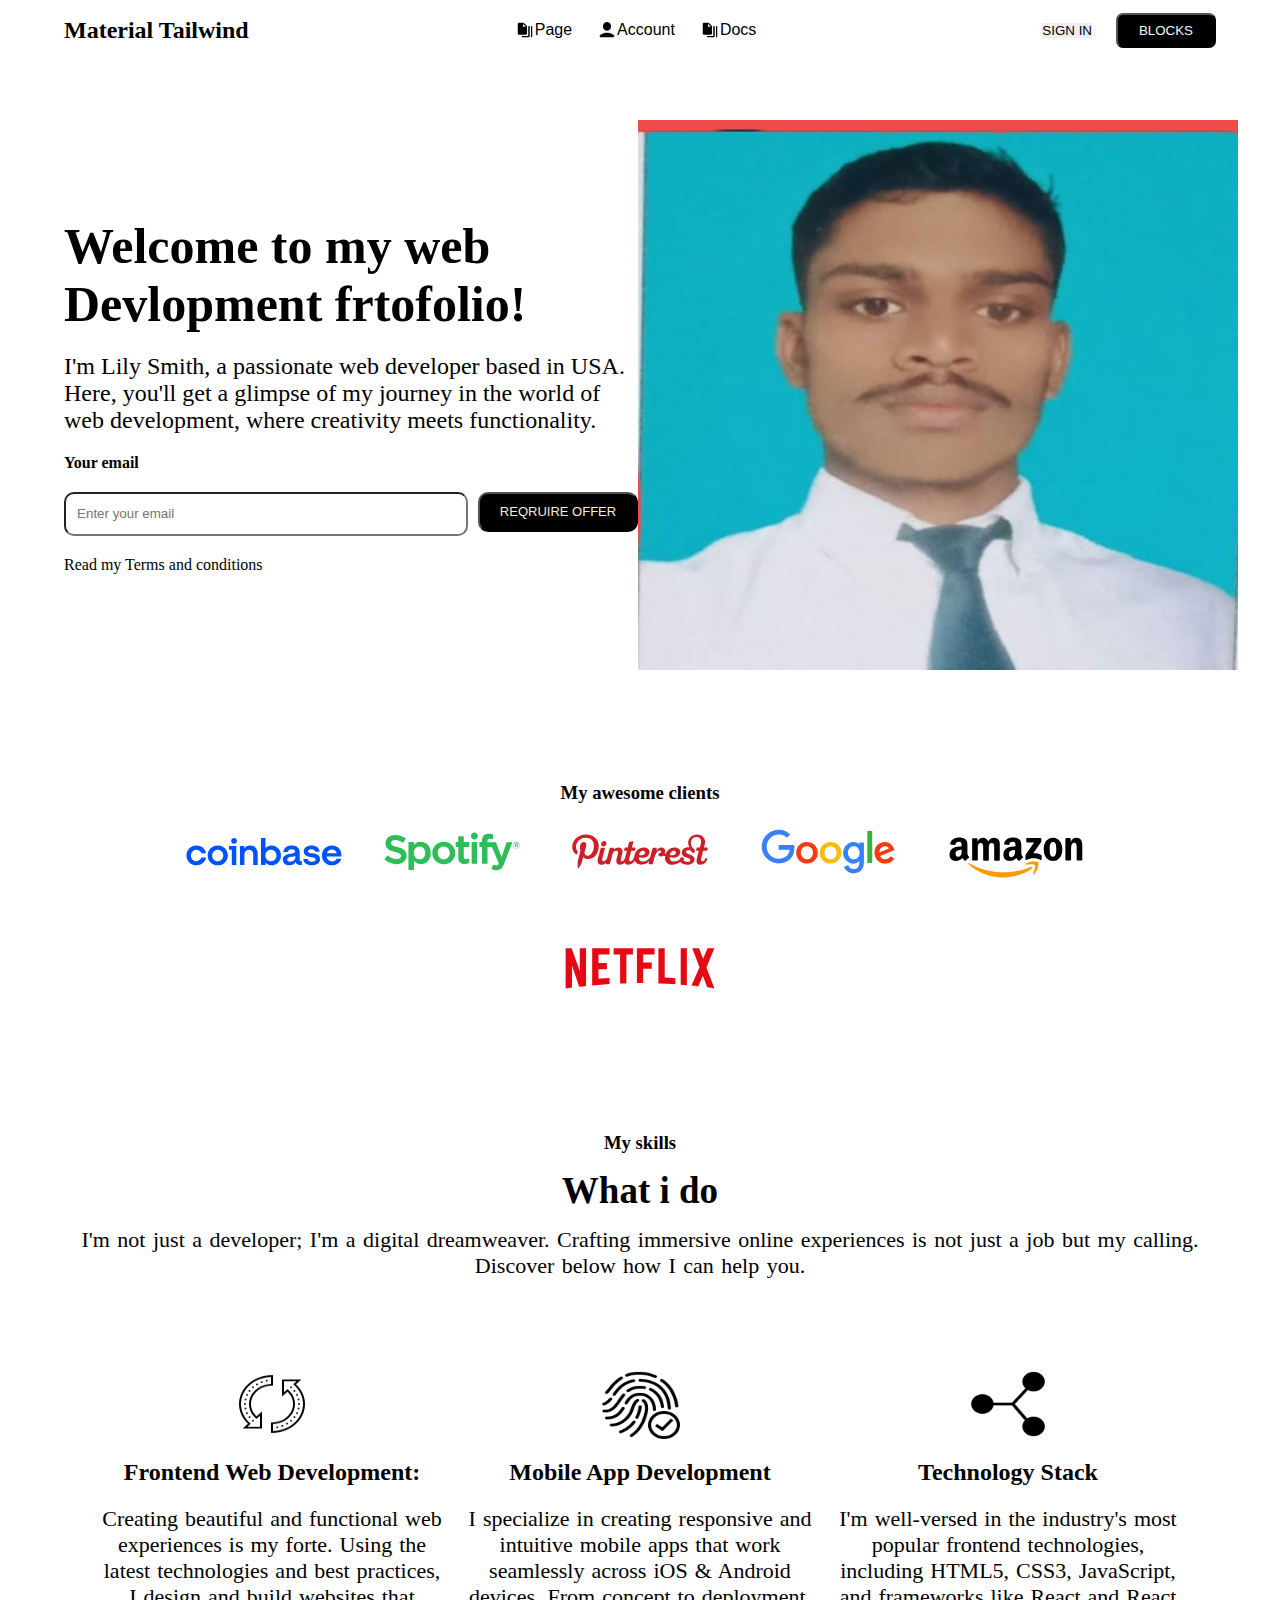
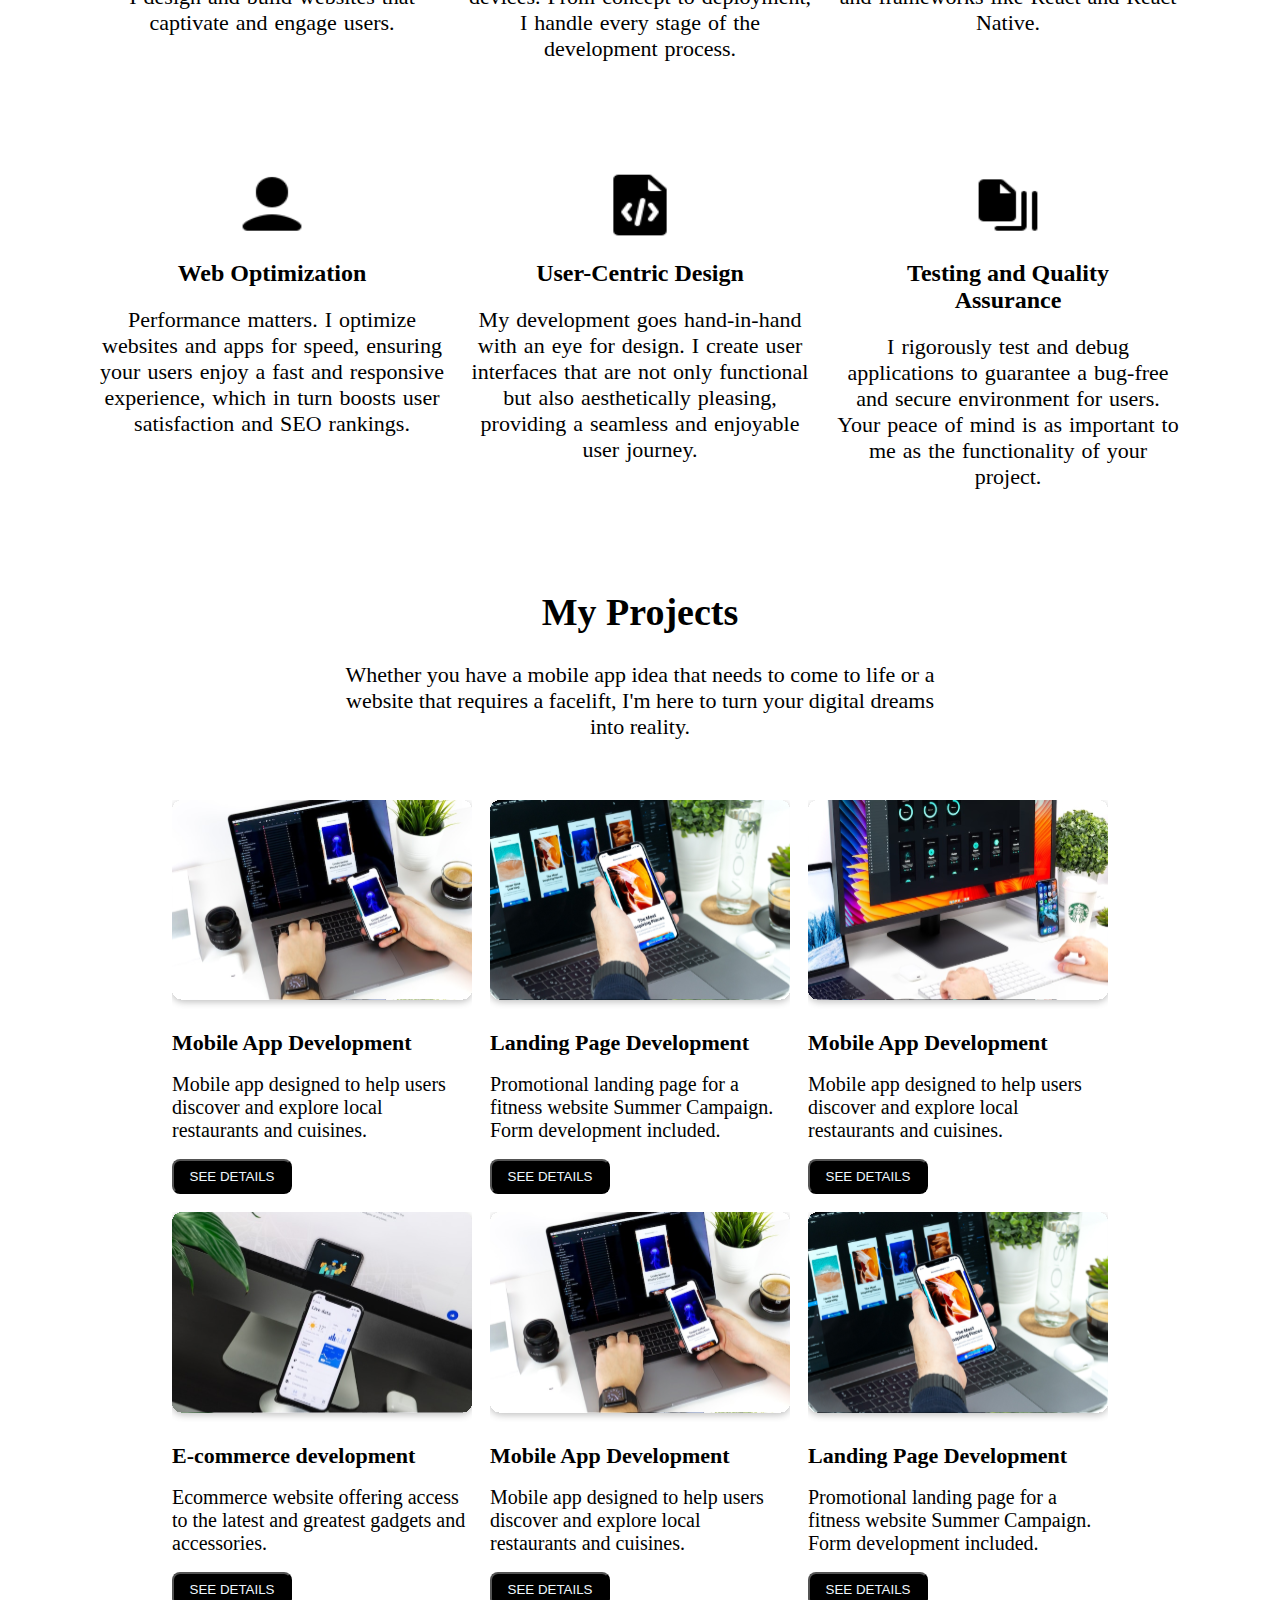
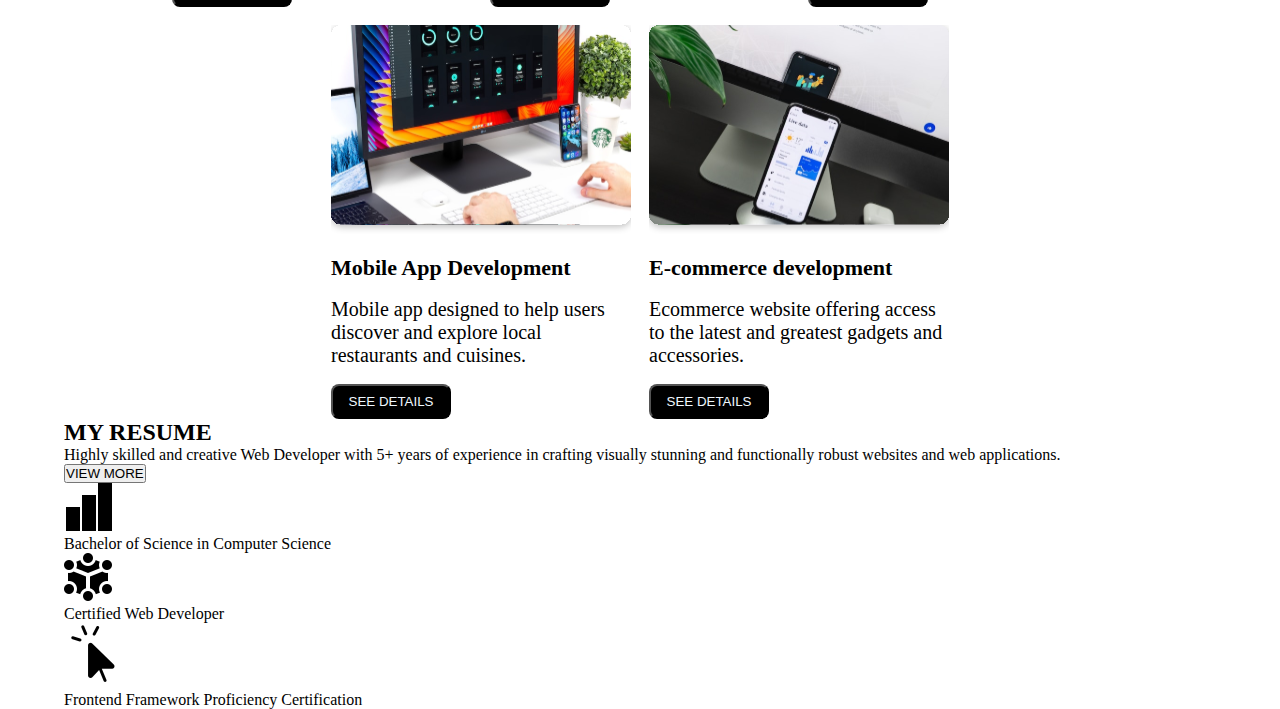
==== index.html @ 7e1cec90 "initial commit" ====
<!DOCTYPE html>
<html lang="en">

<head>
  <meta charset="UTF-8" />
  <meta name="viewport" content="width=device-width, initial-scale=1.0" />
  <title>Document</title>
  <link rel="stylesheet" href="style.css" />
</head>

<body>
  <div class="container">
    <div class="nav">
      <div class="logo">
        <h2>Material Tailwind</h2>
      </div>
      <ul class="men">
        <div class="navlink">
          <div class="card">
            <div class="hero-image-containero">
              <img src="./images/icons8-choose-page-60.png" alt="" />
            </div>
            <div class="text-containero">
              <li>Page</li>
            </div>
          </div>
          <div class="card">
            <div class="hero-image-containero">
              <img src="./images/r.png" alt="" />
            </div>
            <div class="text-containero">
              <li>Account</li>
            </div>
          </div>
          <div class="card">
            <div class="hero-image-containero">
              <img src="./images/icons8-choose-page-60.png" alt="" />
            </div>
            <div class="text-containero">
              <li>Docs</li>
            </div>
          </div>
        </div>
      </ul>
      <div class="button">
        <button class="sign">SIGN IN</button>
        <button type="block" class="blocks">BLOCKS</button>
      </div>
    </div>
    <div class="web">
      <div class="page">
        <h1>Welcome to my web <br />Devlopment frtofolio!</h1>
        <p>
          I'm Lily Smith, a passionate web developer based in USA. Here,
          you'll get a glimpse of my journey in the world of web development,
          where creativity meets functionality.
        </p>
        <h4>Your email</h4>
        <div class="email">
          <input type="text" name="email" class="input" id="email" placeholder="   Enter your email" value="" />
          <button class="offer">REQRUIRE OFFER</button>
        </div>
        <div class="pairagraf">
          <p>Read my Terms and conditions</p>
        </div>
      </div>
      <div class="images">
        <img src="./images/ravi2.jpg" alt="images" />
      </div>
    </div>
    <div class="client">
      <div class="some">
        <h3>My awesome clients</h3>
      </div>
      <div class="companiy">
        <div class="coinbase">
          <img src="./images/logo-coinbase.svg" alt="coinbase" />
        </div>
        <div class="coinbase">
          <img src="./images/logo-spotify.svg" alt="spotify" />
        </div>
        <div class="coinbase">
          <img src="./images/logo-pinterest.svg" alt="-pinterest" />
        </div>
        <div class="coinbase">
          <img src="./images/logo-google.svg" alt="google" />
        </div>
        <div class="coinbase">
          <img src="./images/logo-amazon.svg" alt="amazon" />
        </div>
        <div class="coinbase">
          <img src="./images/logo-netflix.svg" alt="netflix" />
        </div>
      </div>
    </div>
    <div class="skills">
      <div class="base">
        <h3>My skills</h3>
        <h1>What i do</h1>
        <p>
          I'm not just a developer; I'm a digital dreamweaver. Crafting
          immersive online experiences is not just a job but my calling.
          <br />
          Discover below how I can help you.
        </p>
      </div>
      <div class="development">
        <div class="app">
          <div class="icon">
            <img src="./images/80.png" alt="" />
          </div>
          <div class="frontend">
            <h2>Frontend Web Development:</h2>
            <p>
              Creating beautiful and functional web experiences is my forte.
              Using the latest technologies and best practices, I design and
              build websites that captivate and engage users.
            </p>
          </div>
        </div>
        <div class="app">
          <div class="icon">
            <img src="./images/icons8-fingerprint-accepted-100.png" alt="" />
          </div>
          <div class="frontend">
            <h2>Mobile App Development</h2>
            <p>
              I specialize in creating responsive and intuitive mobile apps
              that work seamlessly across iOS & Android devices. From concept
              to deployment, I handle every stage of the development process.
            </p>
          </div>
        </div>
        <div class="app">
          <div class="icon">
            <img src="./images/11.png" alt="" />
          </div>
          <div class="frontend">
            <h2>Technology Stack</h2>
            <p>
              I'm well-versed in the industry's most popular frontend
              technologies, including HTML5, CSS3, JavaScript, and frameworks
              like React and React Native.
            </p>
          </div>
        </div>
        <div class="app">
          <div class="icon">
            <img src="./images/r.png" alt="" />
          </div>
          <div class="frontend">
            <h2>Web Optimization</h2>
            <p>
              Performance matters. I optimize websites and apps for speed,
              ensuring your users enjoy a fast and responsive experience,
              which in turn boosts user satisfaction and SEO rankings.
            </p>
          </div>
        </div>
        <div class="app">
          <div class="icon">
            <img src="./images/icons8-code-file-60.png" alt="" />
          </div>
          <div class="frontend">
            <h2>User-Centric Design</h2>
            <p>
              My development goes hand-in-hand with an eye for design. I
              create user interfaces that are not only functional but also
              aesthetically pleasing, providing a seamless and enjoyable user
              journey.
            </p>
          </div>
        </div>
        <div class="app">
          <div class="icon">
            <img src="./images/icons8-choose-page-60.png" alt="" />
          </div>
          <div class="frontend">
            <h2>Testing and Quality Assurance</h2>
            <p>
              I rigorously test and debug applications to guarantee a bug-free
              and secure environment for users. Your peace of mind is as
              important to me as the functionality of your project.
            </p>
          </div>
        </div>
      </div>
    </div>
    <div class="My-Projects">
      <div class="project">
        <h1>My Projects</h1>
        <p>
          Whether you have a mobile app idea that needs to come to life or a <br>
          website that requires a facelift, I'm here to turn your digital
          dreams <br> into reality.
        </p>
      </div>
      <div class="mobile-app">
        <div class="aboutus">
          <div class="help">
            <img src="./images/blog-1.svg" alt="" />
          </div>
          <div class="about">
            <h1>Mobile App Development</h1>
            <p>Mobile app designed to help users discover and explore local restaurants and cuisines.

            </p>
            <button class="submit">SEE DETAILS</button>
          </div>
        </div>
        <div class="aboutus">
          <div class="help">
            <img src="./images/blog2.svg" alt="" />
          </div>
          <div class="about">
            <h1>Landing Page Development</h1>
            <p>Promotional landing page for a fitness website Summer Campaign. Form development included.

            </p>
            <button class="submit">SEE DETAILS</button>
          </div>
        </div>
        <div class="aboutus">
          <div class="help">
            <img src="./images/blog3.svg " alt="" />
          </div>
          <div class="about">
            <h1>Mobile App Development</h1>
            <p>Mobile app designed to help users discover and explore local restaurants and cuisines.

            </p>
            <button class="submit">SEE DETAILS</button>
          </div>
        </div>
        <div class="aboutus">
          <div class="help">
            <img src="./images/blog4.svg" alt="" />
          </div>
          <div class="about">
            <h1>E-commerce development</h1>
            <p>Ecommerce website offering access to the latest and greatest gadgets and accessories.

            </p>
            <button class="submit">SEE DETAILS</button>
          </div>
        </div>
        <div class="aboutus">
          <div class="help">
            <img src="./images/blog-1.svg" alt="" />
          </div>
          <div class="about">
            <h1>Mobile App Development</h1>
            <p>Mobile app designed to help users discover and explore local restaurants and cuisines.

            </p>
            <button class="submit">SEE DETAILS</button>
          </div>
        </div>
        <div class="aboutus">
          <div class="help">
            <img src="./images/blog2.svg" alt="" />
          </div>
          <div class="about">
            <h1>Landing Page Development</h1>
            <p>Promotional landing page for a fitness website Summer Campaign. Form development included.

            </p>
            <button class="submit">SEE DETAILS</button>
          </div>
        </div>
        <div class="aboutus">
          <div class="help">
            <img src="./images/blog3.svg" alt="" />
          </div>
          <div class="about">
            <h1>Mobile App Development</h1>
            <p>Mobile app designed to help users discover and explore local restaurants and cuisines.

            </p>
            <button class="submit">SEE DETAILS</button>
          </div>
        </div>
        <div class="aboutus">
          <div class="help">
            <img src="./images/blog4.svg" alt="" />
          </div>
          <div class="about">
            <h1>E-commerce development</h1>
            <p>Ecommerce website offering access to the latest and greatest gadgets and accessories.

            </p>
            <button class="submit">SEE DETAILS</button>
          </div>
        </div>
      </div>
    </div>
    <div class="resume">
      <div class="profail">
        <h2>MY RESUME</h2>
        <P>Highly skilled and creative Web Developer with 5+ years of experience in crafting visually stunning and
          functionally robust websites and web applications.

        </P>
        <BUtton class="VIEW">VIEW MORE </BUtton>
      </div>
      <div class="skill">
        <div class="Bachelor ">
          <DIV class="IMAGES1">
            <img src="./images/111.png" alt="">
          </DIV>
          <p>Bachelor of Science in Computer Science
          </p>
        </div>
        <div class="Bachelor ">
          <DIV class="IMAGES1">
            <img src="./images/223.png" alt="">
          </DIV>
          <p>Certified Web Developer
          </p>
        </div>
        <div class="Bachelor ">
          <DIV class="IMAGES1">

            <img src="./images/333.png" alt="">
          </DIV>
          <p>Frontend Framework Proficiency Certification

          </p>
        </div>
      </div>

    </div>
</body>

</html>
---- style.css ----
* {
  margin: 0;
  padding: 0;
}
.container {
  height: auto;
  width: 90%;
  margin: 0px auto;
}
.nav {
  display: flex;
  justify-content: space-between;
  align-items: center;
  height: 60px;
}
.men .navlink {
  display: flex;
  justify-content: space-between;
  align-items: center;
  gap: 25px;
  font-family: sans-serif;
}
.navlink li {
  list-style-type: none;
}
.card {
  display: flex;
  justify-content: center;
  align-items: center;
}
.card .hero-image-containero {
  height: 20px;
}
.card .hero-image-containero img {
  height: 100%;
  width: 100%;
}

.button .sign {
  border: none;
  margin: 2px 20px;
}
.button .blocks {
  height: 35px;
  width: 100px;
  background-color: black;
  color: aliceblue;
  border-radius: 7px;
}
.web {
  display: flex;
  justify-content: space-between;
  width: 100%;
  height: 550px;
  margin-top: 60px;
}
.web .page {
  height: auto;
  width: 50%;
  display: flex;
  flex-direction: column;
  justify-content: center;
  align-items: flex-start;
  gap: 20px;
}
.web .page h1{
    font-size: 50px;
    
}
.web .page p{
    font-size: x-large;
    /* word-break: break-all; */
    gap: 5px;
}
.page .email{
    display: flex;
    gap: 10px;
}
.page .email .input{
    height: 40px;
    width: 25rem;
    border-radius: 10px;
}
.web .page .offer{
    border-radius: 10px;
    font-size: small;
    height: 40px;
    width: 160px;
    background-color: black;
    color: antiquewhite;
}
.page .pairagraf p{
    font-size:16px ;
}
.web .images img {
  height: 550px;
  width: 600px;
}
.client{
    padding: 112px 32px;
}
.client .some h3{
    text-align: center;
}
.companiy{
    height:auto;
    width: 100%;
}
.client .companiy{
    display: flex;
    flex-wrap: wrap;
    justify-content: center;
    gap: 18px;
}
.companiy .coinbase img{
    height: 95px;
    width: 170px;
    gap: 6px;
}
.base{
  text-align: center;
}
  .base h1{
    margin: 15px;
    font-size: 37px;
}
.base p{
  font-size: 22px;
  word-spacing: 2px;
}
.development{
  display: flex;
  flex-wrap: wrap;
  gap: 18px;
  justify-content: center;
}
.app{
  height: auto;
  width: 350px;
  margin-top: 90px;
}
.app .icon{
  height: 70px;
  width: 80px;
 margin: 0px auto;
  
}
.app .icon img{
  height: 100%;
  width: 100%;
  
}
.app .frontend{
text-align: center;
/* border: 1px solid olivedrab;  */
/* margin: 20px; */
}
.app .frontend h2{
  margin: 20px;
}
.app .frontend p{
  font-size: 22px;
  word-spacing: 1.5px;
}
.My-Projects{
height: auto;
width: 100%;
margin-top: 100px;
}
.project{
  text-align: center;
}
.project h1{
  font-size: 38px;
  margin-bottom: 28px;

}
.project p{
  font-size: 22px;
  height: auto;
  width: 100%;
}
.mobile-app{
  margin-top: 60px;
  display: flex;
  flex-wrap: wrap;
  justify-content: center;
  gap: 18px;
  width: 100%;
}
.mobile-app .aboutus{
  height: auto;
  width: 300px;
  gap: 8px;
}
.aboutus .help img{
  height: 100%;
  width: 100%;
}
.aboutus .about h1{
   font-size: 22px;
   margin: 17px 0px;
}
.aboutus .about p{
  font-size: 20px;
  margin:17px 0px ;
}
.aboutus .about .submit{
  height: 35px;
  width: 120px;
  border-radius: 8px;
  background-color: black;
  color: aliceblue;
}
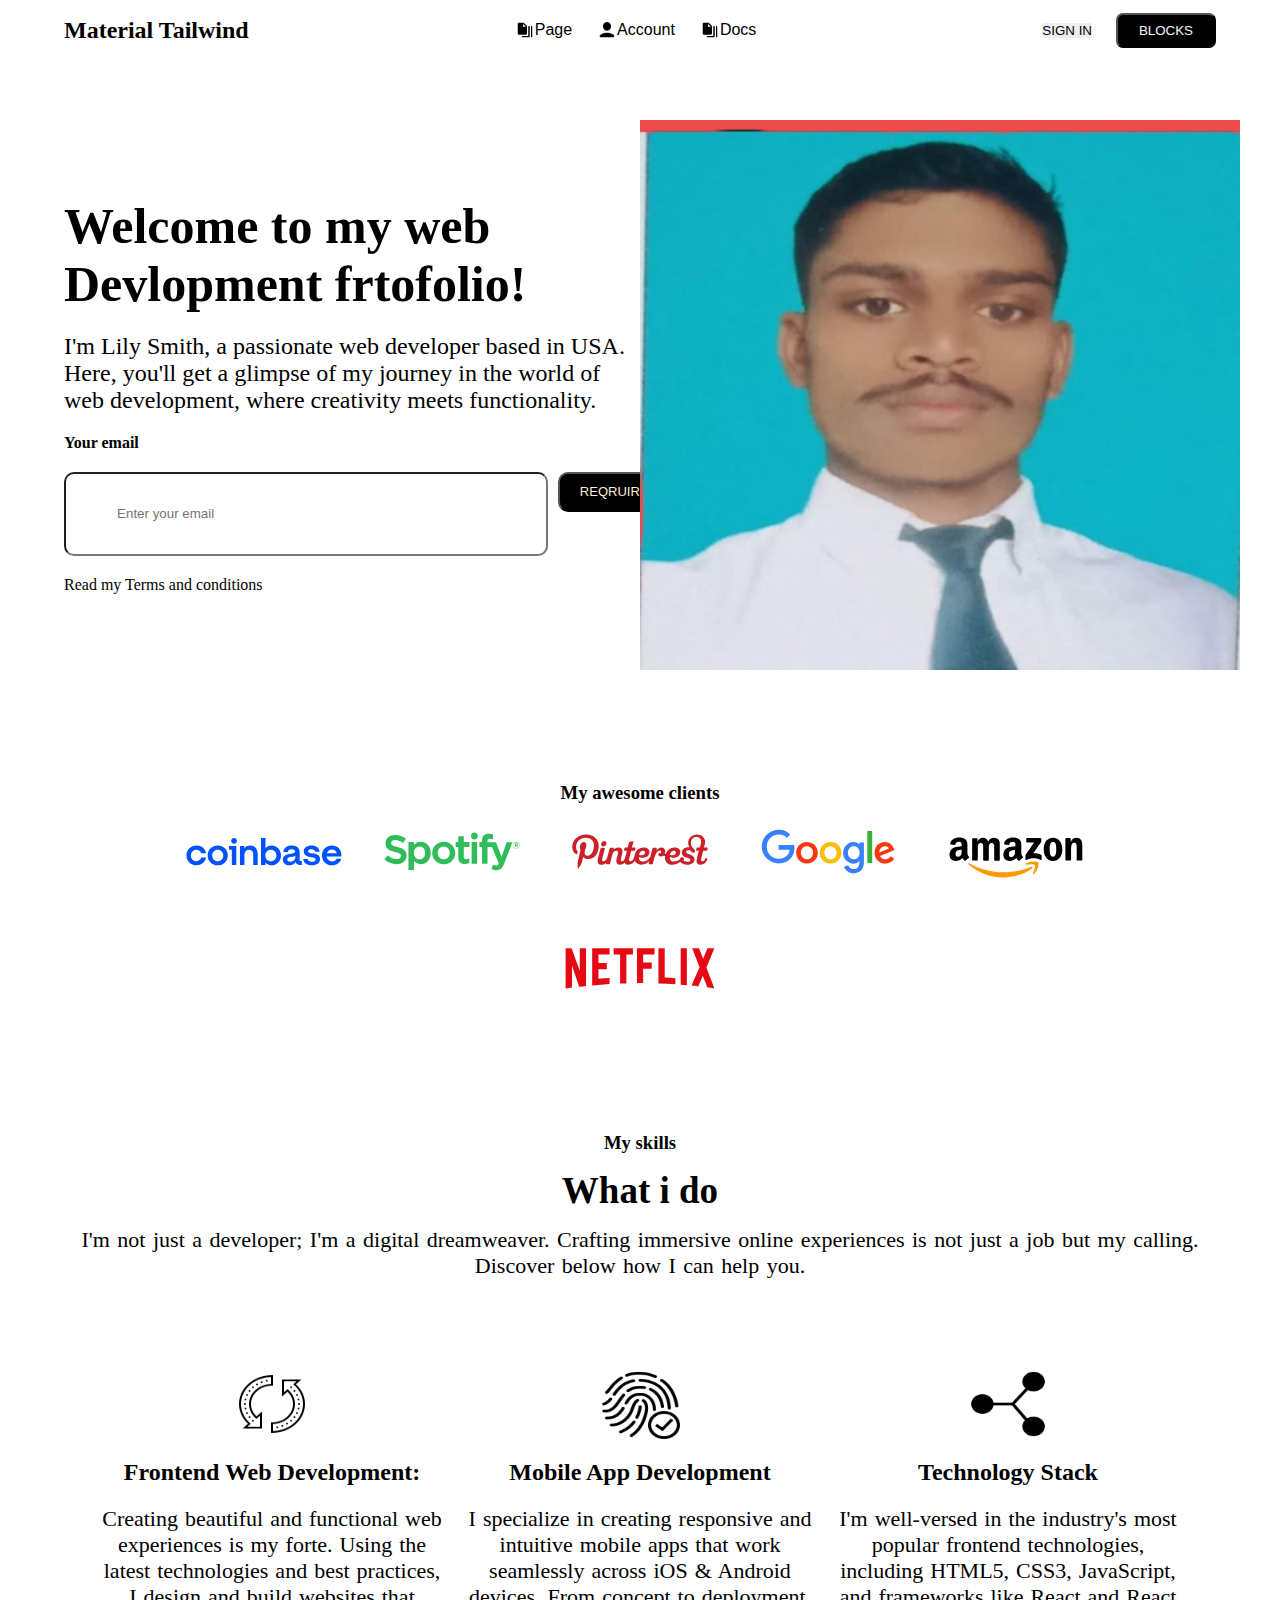
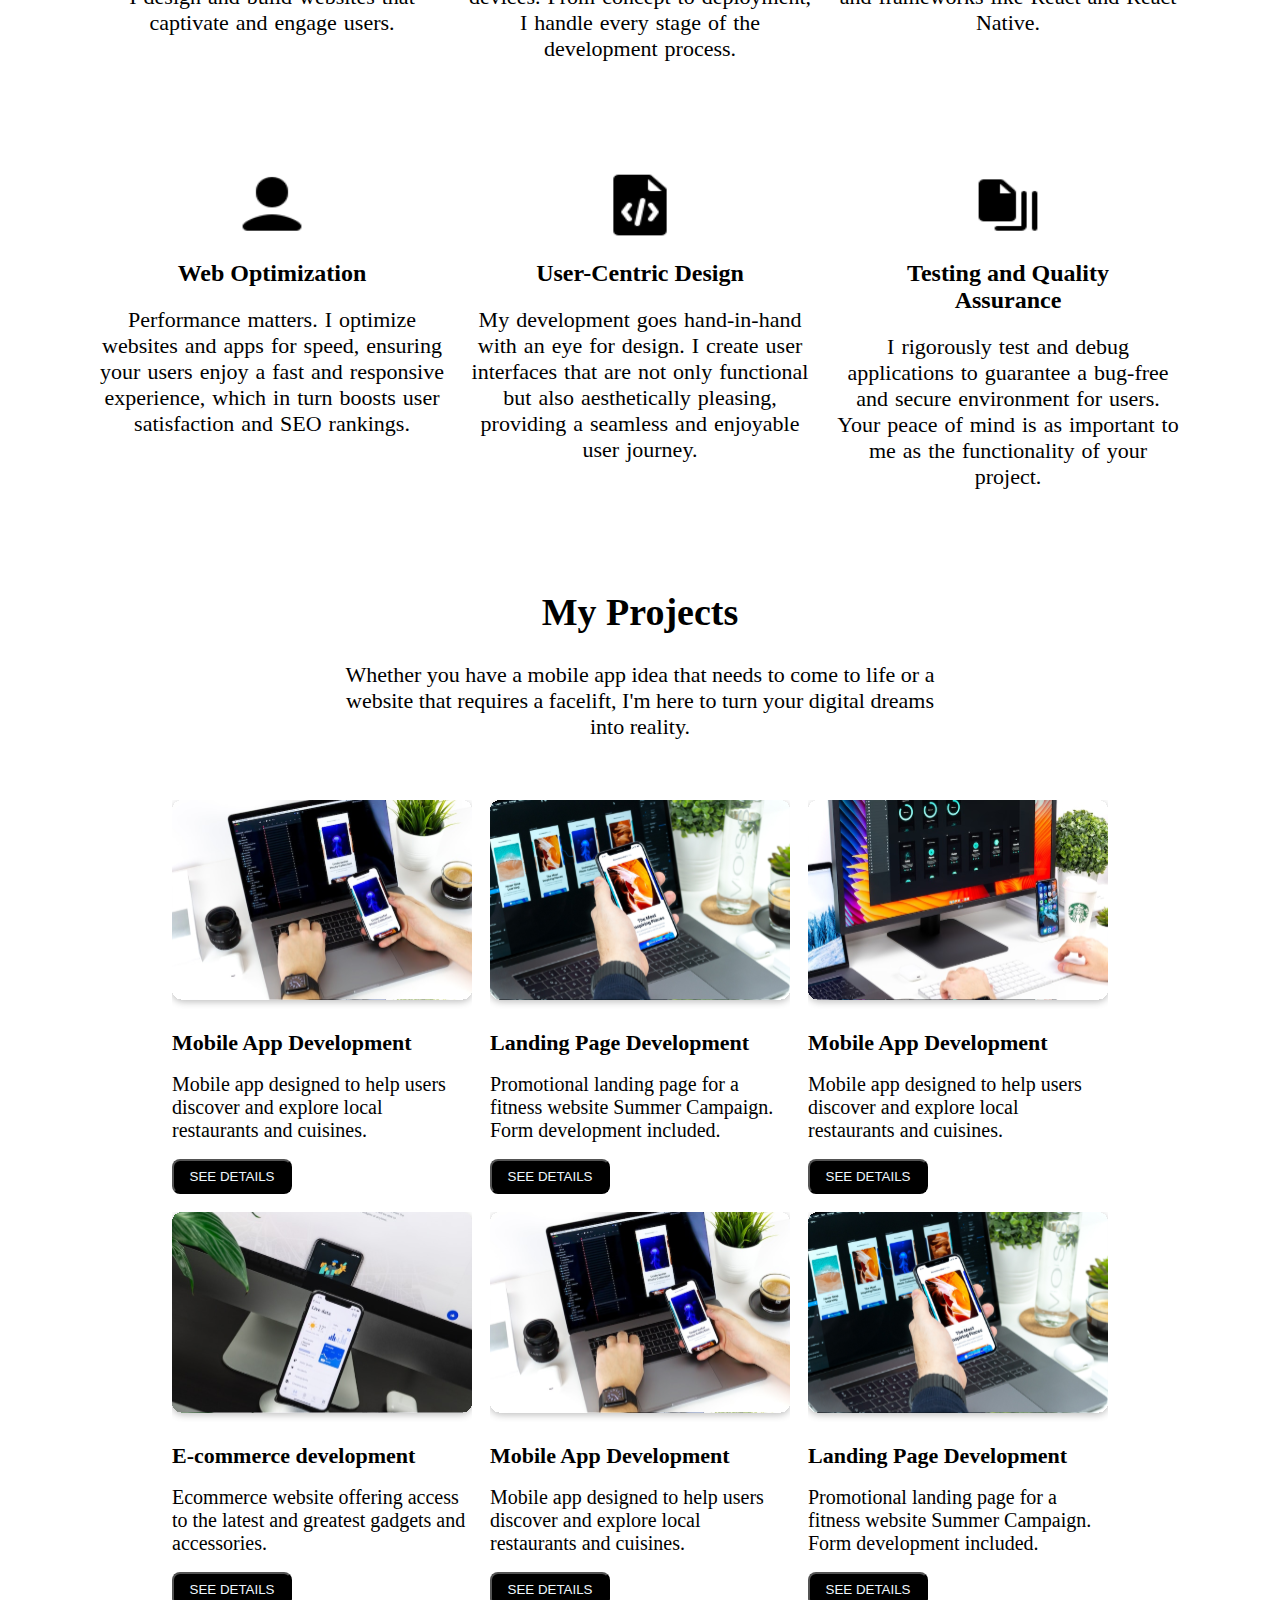
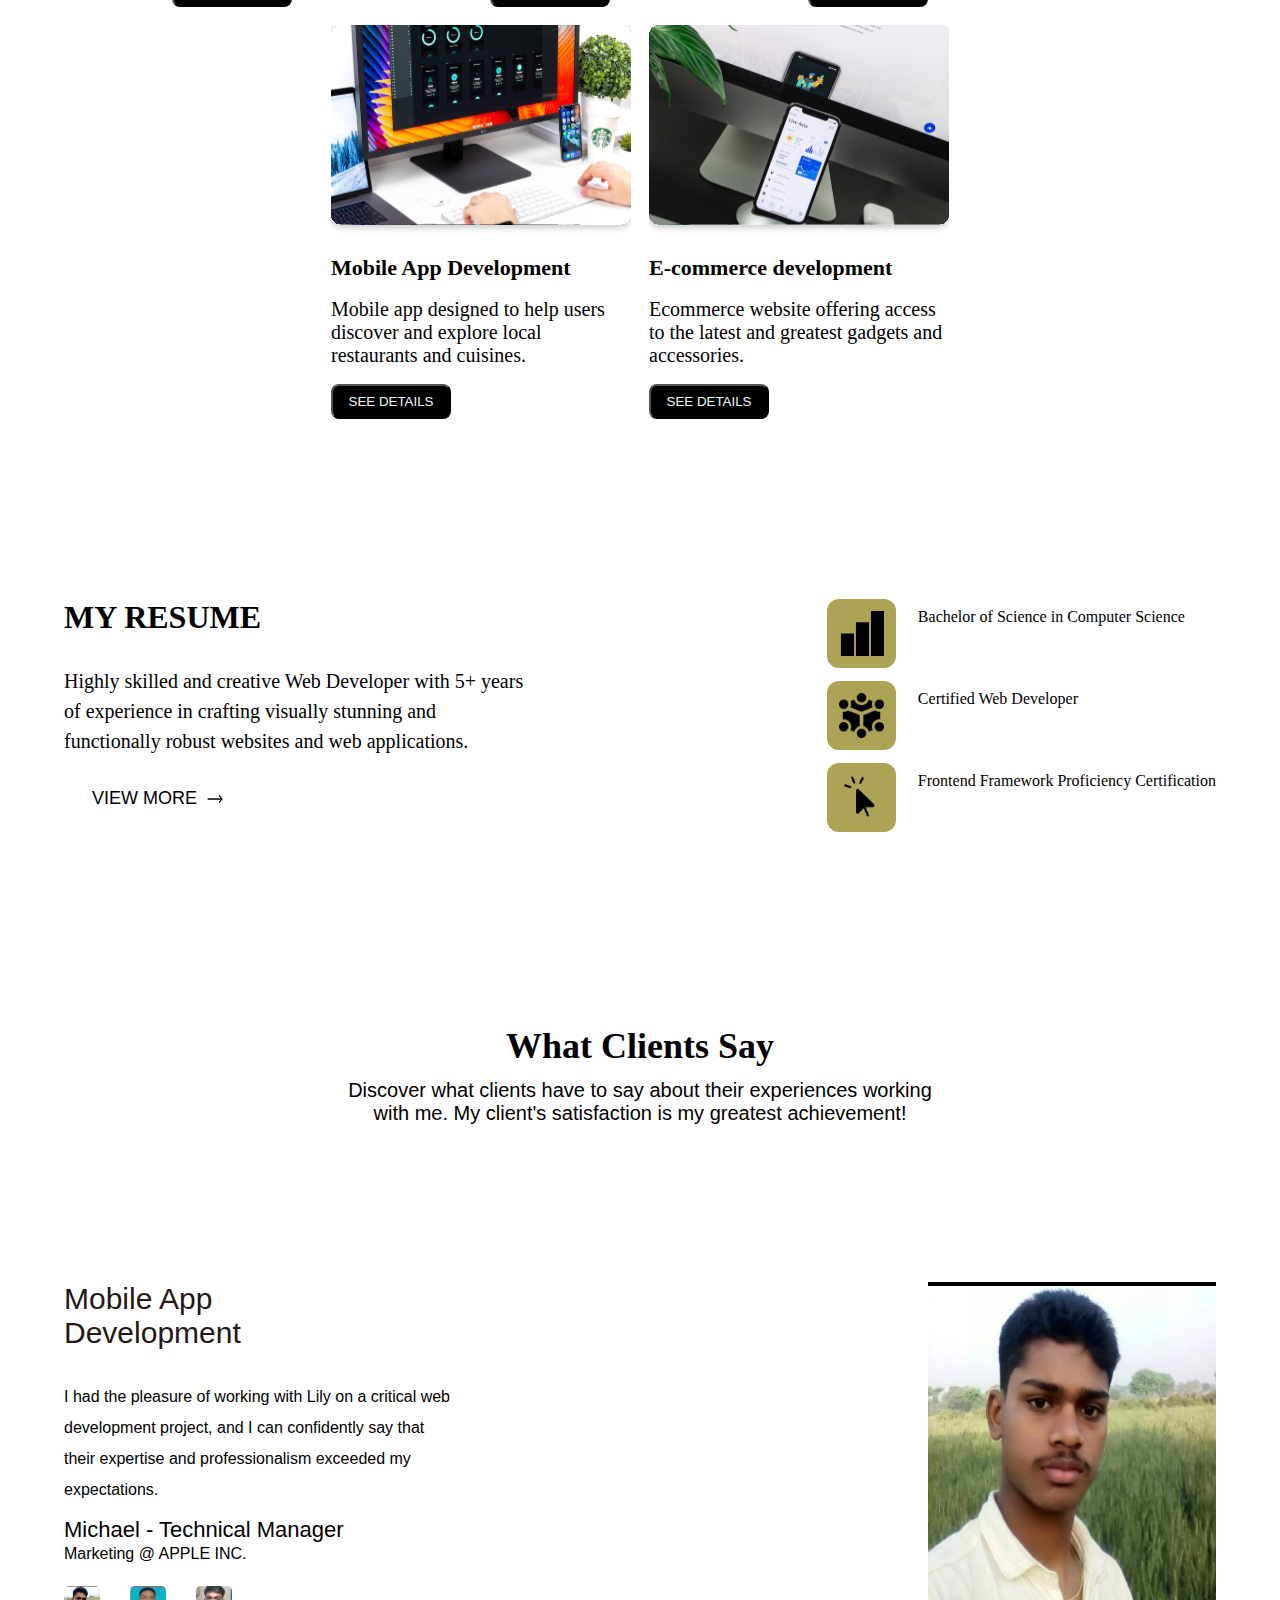
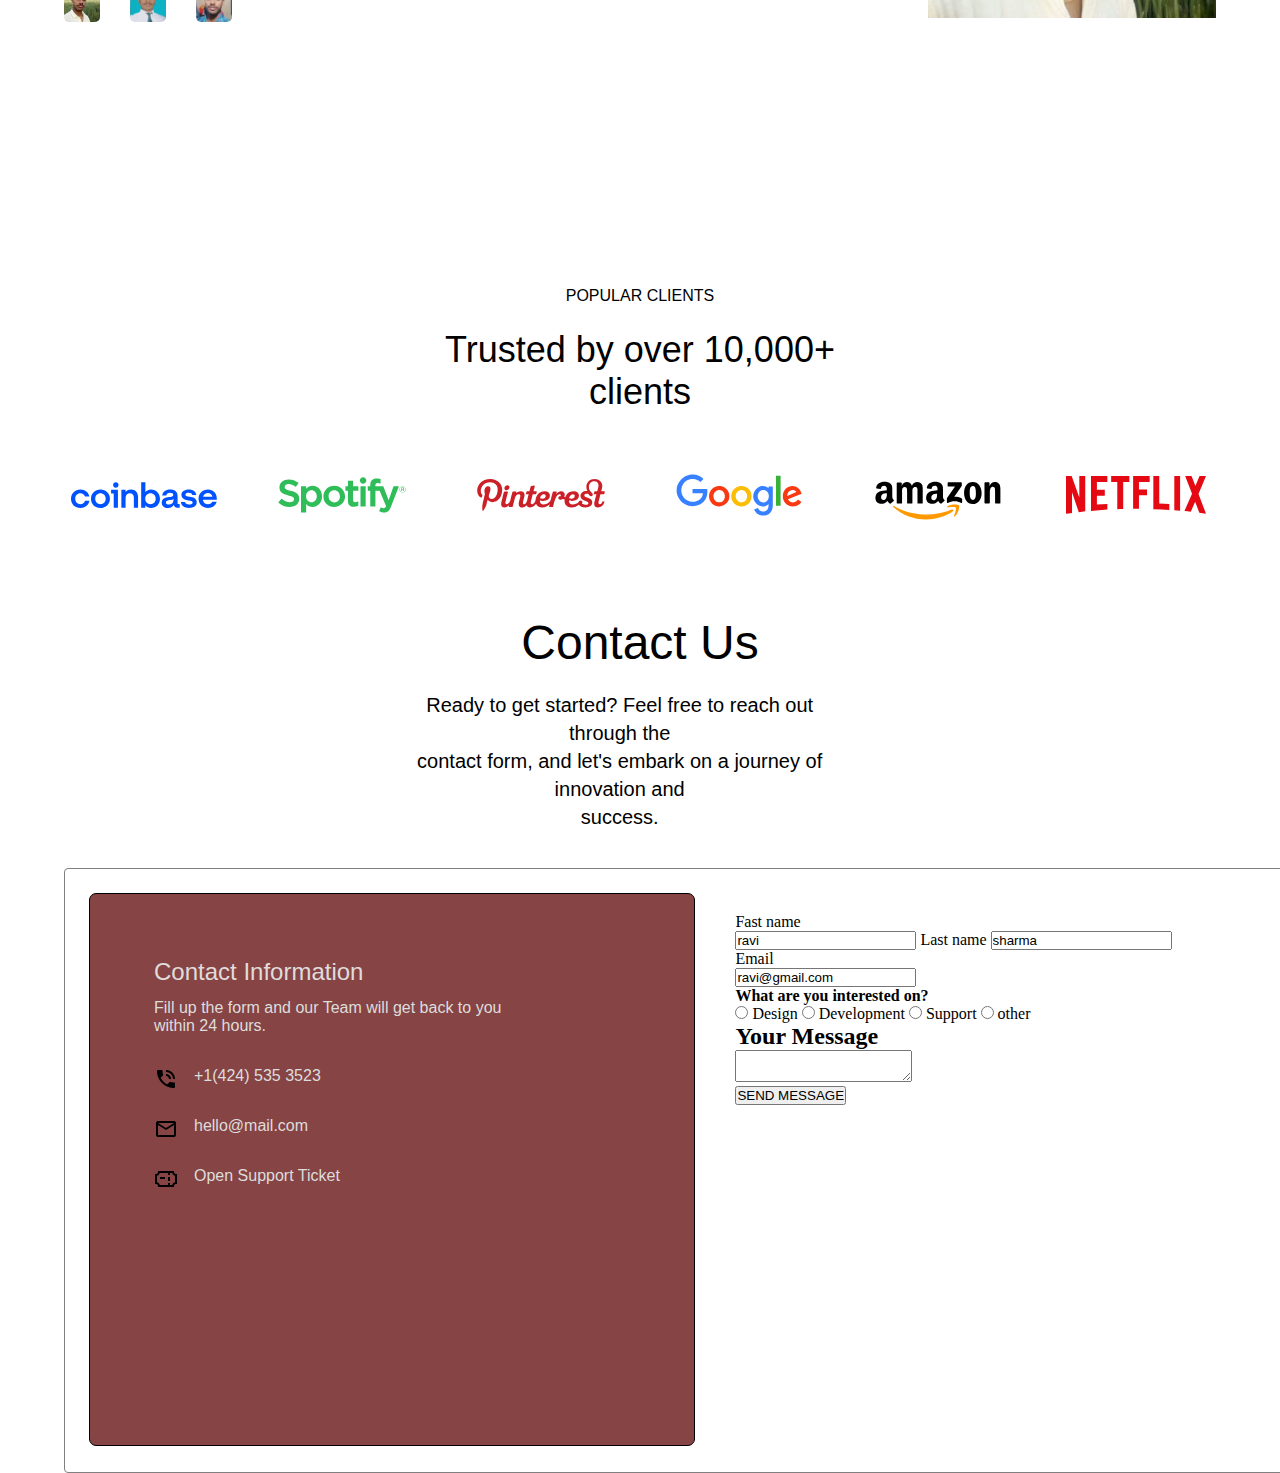
==== commit dc2e7383: "add div. img p  form footer button &css" ====
--- a/index.html
+++ b/index.html
@@ -301,35 +301,155 @@
           functionally robust websites and web applications.
 
         </P>
-        <BUtton class="VIEW">VIEW MORE </BUtton>
+        <button class="VIEW">VIEW MORE <img src="./images/arrow.png" alt="arrow"></button>
       </div>
       <div class="skill">
         <div class="Bachelor ">
           <DIV class="IMAGES1">
             <img src="./images/111.png" alt="">
           </DIV>
-          <p>Bachelor of Science in Computer Science
-          </p>
+          <div class="pairagraf">
+            <p>Bachelor of Science in Computer Science
+            </p>
+          </div>
         </div>
         <div class="Bachelor ">
           <DIV class="IMAGES1">
             <img src="./images/223.png" alt="">
           </DIV>
-          <p>Certified Web Developer
-          </p>
+          <div class="pairagraf">
+            <p>Certified Web Developer
+            </p>
+          </div>
         </div>
         <div class="Bachelor ">
           <DIV class="IMAGES1">
 
             <img src="./images/333.png" alt="">
           </DIV>
-          <p>Frontend Framework Proficiency Certification
-
+          <div class="pairagraf">
+            <p>Frontend Framework Proficiency Certification
+            </p>
+          </div>
+        </div>
+      </div>
+    </div>
+    <div class="Manager">
+      <div class="Clients">
+        <h1>What Clients Say
+        </h1>
+        <p>Discover what clients have to say about their experiences working <br> with me. My client's satisfaction is
+          my greatest achievement!
+        </p>
+      </div>
+      <div class="Mobile-App">
+        <div class="marketing">
+          <h1>Mobile App Development
+          </h1>
+          <p>I had the pleasure of working with Lily on a critical web development project, and I can confidently say that their expertise and professionalism exceeded my expectations.
           </p>
-        </div>
-      </div>
-
-    </div>
+          <h3>Michael - Technical Manager
+          </h3>
+          <h4>Marketing @ APPLE INC.
+          </h4>
+          <div class="icon-e">
+            <img src="./images/ravi 1.jpg" alt="images">
+            <img src="./images/ravi2.jpg" alt="images">
+            <img src="./images/ravi3.jpg" alt="images">
+          </div>
+        </div>
+        <div class="images">
+          <img src="./images/ravi 1.jpg" alt="images">
+        </div>
+      </div>
+    </div>
+    <div class="POPULAR CLIENTS">
+      <div class="popular">
+        <p>POPULAR CLIENTS</p>
+        <h1>Trusted by over 10,000+ <br>
+          clients</h1>
+      </div>
+      <div class="compani"> 
+        <img src="./images/1 23.svg" alt="ICONE">
+        <img src="./images/2 23.svg" alt="icone">
+        <img src="./images/3 23.svg" alt="icone">
+        <img src="./images/4 23.svg" alt="icone">
+        <img src="./images/5 23.svg" alt="icone">
+        <img src="./images/6 23.svg" alt="icone">
+      </div>
+    </div>
+    <div class="Contact-Us">
+      <div class="conten">
+        <h1>Contact Us
+        </h1>
+        <p>Ready to get started? Feel free to reach out through the <br> contact form, and let's embark on a journey of innovation and <br> success.
+
+        </p>
+      </div>
+      <div class="contact-1">
+        <div class="information">
+          <h6>Contact Information
+          </h6>
+          <p>Fill up the form and our Team will get back to you <br>within 24 hours.
+          </p>
+          <div class="icon-2">
+            <div class="call">
+              <img src="./images/PHONE.png" alt="">
+            </div>
+            <div class="writen">
+              <p>+1(424) 535 3523
+              </p>
+            </div>
+          </div>
+          <div class="icon-2">
+            <div class="call">
+              <img src="./images/MESSAGE.png" alt="">
+            </div>
+            <div class="writen">
+              <p>hello@mail.com
+              </p>
+            </div>
+          </div>
+          <div class="icon-2">
+            <div class="call">
+              <img src="./images/TICKET.png" alt="">
+            </div>
+            <div class="writen">
+              <p>Open Support Ticket
+              </p>
+            </div>
+          </div>
+        </div>
+        <div class="input">
+          <label for="fast name">Fast name <br><input type="text" id="name"
+            name="name" value="ravi"></label>
+          <label for="Last name">Last name <input type="text" id=" Last name"
+            name=" Last name" value="sharma"></label> <br>
+            <label for="Email">Email <br><input type="text" value="ravi@gmail.com"></label>
+
+            <h4>What are you interested on?
+            </h4>
+            <form>
+              <input type="radio" id="Design" name="interest" value="Design">
+              <label for="Design">Design</label>
+              <input type="radio" id="Development" name="interest" value="Development">
+              <label for="Development">Development</label>
+              <input type="radio" id="Support" name="interest" value="Support">
+              <label for="Support">Support</label>
+              <input type="radio" id="other" name="interest" value="other">
+              <label for="other">other</label>
+            </form>
+            <footer>
+              <h2>Your Message</h2>
+              <textarea name="Your Message" id="Your Message">
+                
+              </textarea>
+            </footer>
+            <BUtton class="send">SEND MESSAGE</BUtton>
+        </div>
+      </div>
+    </div>
+  </div>
 </body>
 
 </html>--- a/style.css
+++ b/style.css
@@ -211,4 +211,204 @@
   border-radius: 8px;
   background-color: black;
   color: aliceblue;
+}
+.resume{
+  display: flex;
+  justify-content: space-between;
+  margin: 180px 0px;
+}
+.resume .profail{
+  width: 40%;
+  
+}
+.resume .profail h2{
+  font-size: xx-large;
+  margin-bottom: 30px;
+}
+.resume .profail p{
+  font-size: 20px;
+  line-height: 30px;
+} 
+.resume .profail .VIEW{
+  margin-top:20px;
+  border: none;
+  font-size: 18px;
+  padding: 12px 28px;
+  background: none;
+  cursor: pointer;
+  border-radius: 8px; 
+  display: flex;
+  align-items: center;
+  justify-content: center;
+  gap: 10px;
+}
+.VIEW:hover{
+  background: #ddd !important;
+}
+ .VIEW img{
+  height: 20px;
+  width: 16px;
+ 
+}
+.skill{
+
+}
+.skill .Bachelor{
+  display: flex;
+  gap: 22px;
+  line-height: 36px; 
+}
+.IMAGES1 img{
+  height:45px;
+  width:45px;
+  padding:12px;
+  background-color:rgb(172, 163, 84);
+  border-radius:12px;
+}
+.manager{
+  height: auto;
+  width: 100%;
+}
+.Clients{
+  text-align: center;
+}
+.Clients h1{
+  font-size: 36px;
+  padding-bottom: 12px;
+}
+.Clients p{
+  font:20px roboto,sans-serif;
+  margin: 0px 159.016px 0px 159px;
+  padding: 0px 16px;
+}
+.Mobile-App{
+  display: flex;
+  justify-content:space-between ;
+  margin:125px 0px;
+  width: 100%;
+  height: 448px;
+  padding: 32px 0px;
+}
+.Mobile-App .marketing h1{
+  font: 30px roboto,sans-serif;
+  margin: 0px 0px 16px;
+  color: rgb(34, 24, 24);
+  width: 320px;
+  height: 82.5px;
+}
+.Mobile-App .marketing p{
+  font: 16px roboto,sans-serif;
+  margin: 0px 0px 12px;
+  width: 389.33px;
+  line-height: 31px;
+  
+}
+.Mobile-App .marketing h3{
+  font: 22px roboto,sans-serif;
+  margin: 0px 0px 2px;
+  height: 26px;
+  color: black;
+}
+.Mobile-App .marketing h4{
+  font: 16px roboto,sans-serif;
+  margin: 0px 0px 20px;
+  height: 21px;
+  color: black;
+}
+ .icon-e {
+  display: flex;
+  height: 36px;
+  width: 50%px;
+  gap: 30px;
+}
+.icon-e img{
+width: 36px;
+border-radius: 5px;
+}
+.Mobile-App .images img{
+  width: 288px;
+  height: 336px;
+  /* margin-right: 125px; */
+}
+.popular{
+  text-align: center;
+}
+.popular p{
+  height: 25.98px;
+  font: 16px roboto,sans-serif;
+  margin: 0px 0px 16px;
+}
+.popular h1{
+  height: 93.55px;
+  font: 36px roboto,sans-serif;
+  margin: 0px 0px 16px;
+}
+.compani{
+  width: 100%;
+  height: 80px;
+  margin: 32px 0px 0px;
+  display: flex;
+  justify-content: space-between;
+}
+.compani img{
+height: 80px;
+width: 160px;
+}
+.Contact-Us{
+
+}
+
+.conten{
+  text-align: center;
+  height: 173.5PX;
+  margin: 80PX 0PX;
+}
+.conten H1{
+  height: 60PX;
+  font: 48PX ROBOTO,SANS-SERIF;
+  margin: 0PX 0PX 16PX;
+}
+.conten P{
+  height: 97.5PX;
+  font: 20PX ROBOTO,SANS-SERIF;
+  margin: 0px 381.66px 0px 341px;
+  line-height: 28px;
+}
+.contact-1{
+  display: flex;
+  /* justify-content: space-between; */
+  width: 1306.02px;
+  height: 554.36px;
+  padding: 24px;
+  border: 1px solid gray;
+  border-radius: 4px;
+}
+.information{
+  height: 422.29px;
+  width: 476.39px;
+  padding: 64px;
+  background-color: rgb(134, 68, 68);
+  border: 1px solid black;
+  border-radius: 7px;
+}
+.information h6{
+  height: 32.99px;
+  font: 24px roboto ,sans-serif;
+  margin: 0px 0px 8px;
+  color: hsl(0, 7%, 87%);
+}
+.information p{
+  color: #ddd;
+  font: 16px roboto,sans-serif;
+  margin: 0px 0px 32px;
+}
+.information .icon-2{
+  display:flex ;
+  gap: 16px;
+
+}
+.input{
+  height: 422.29px;
+  width: 506.39px;
+  padding: 20px 40px;
 }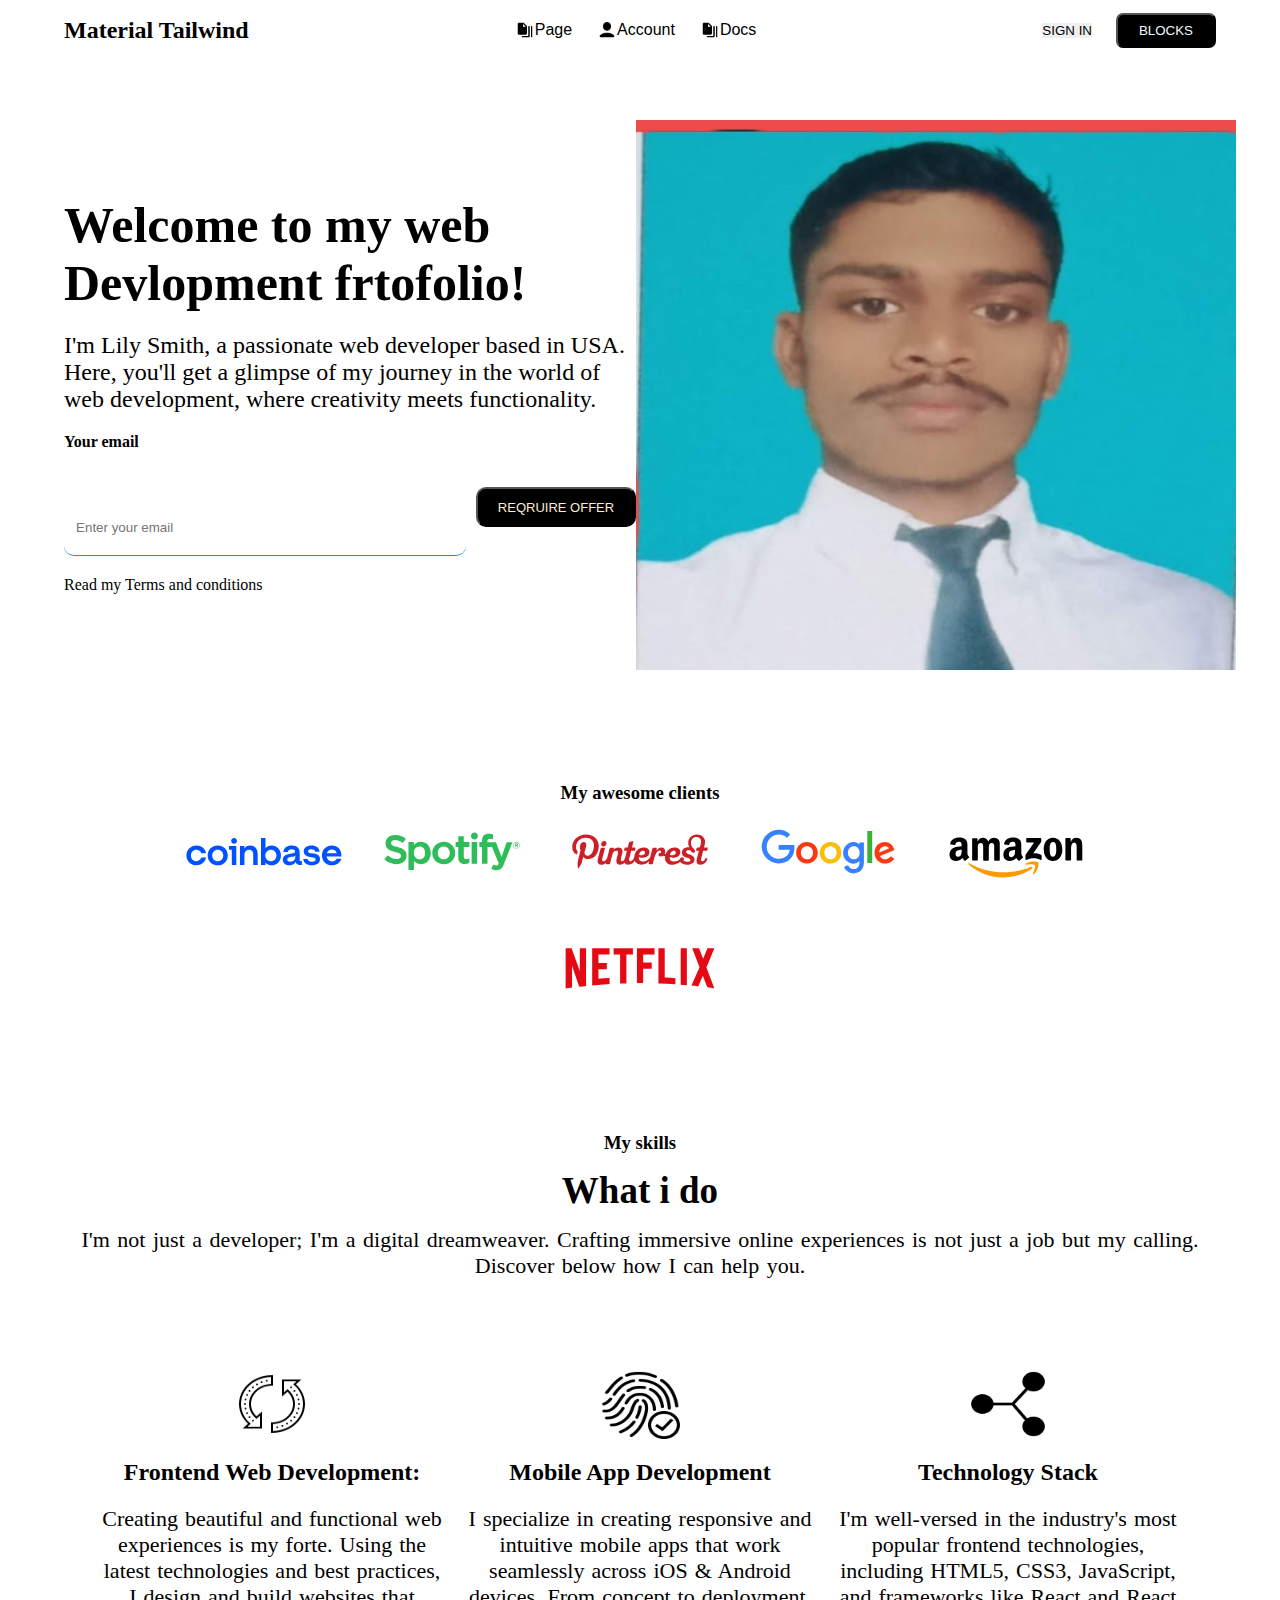
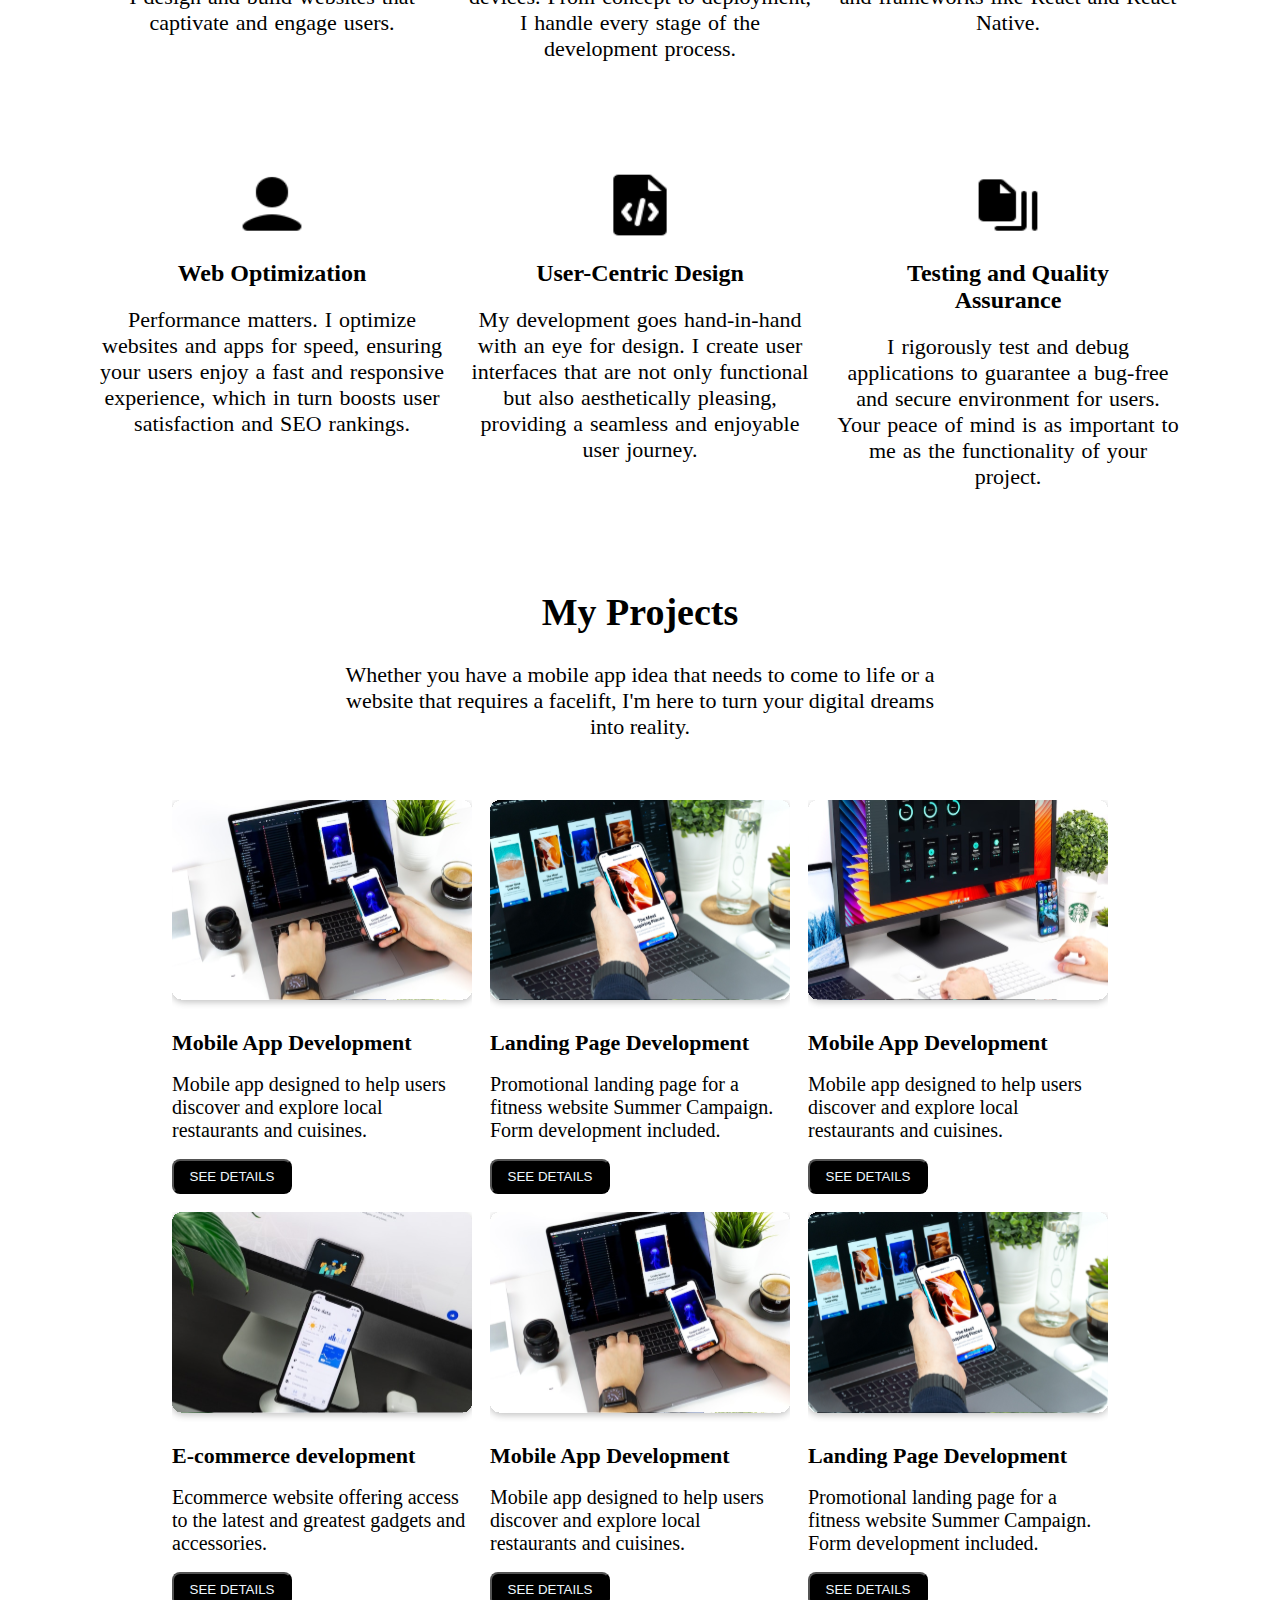
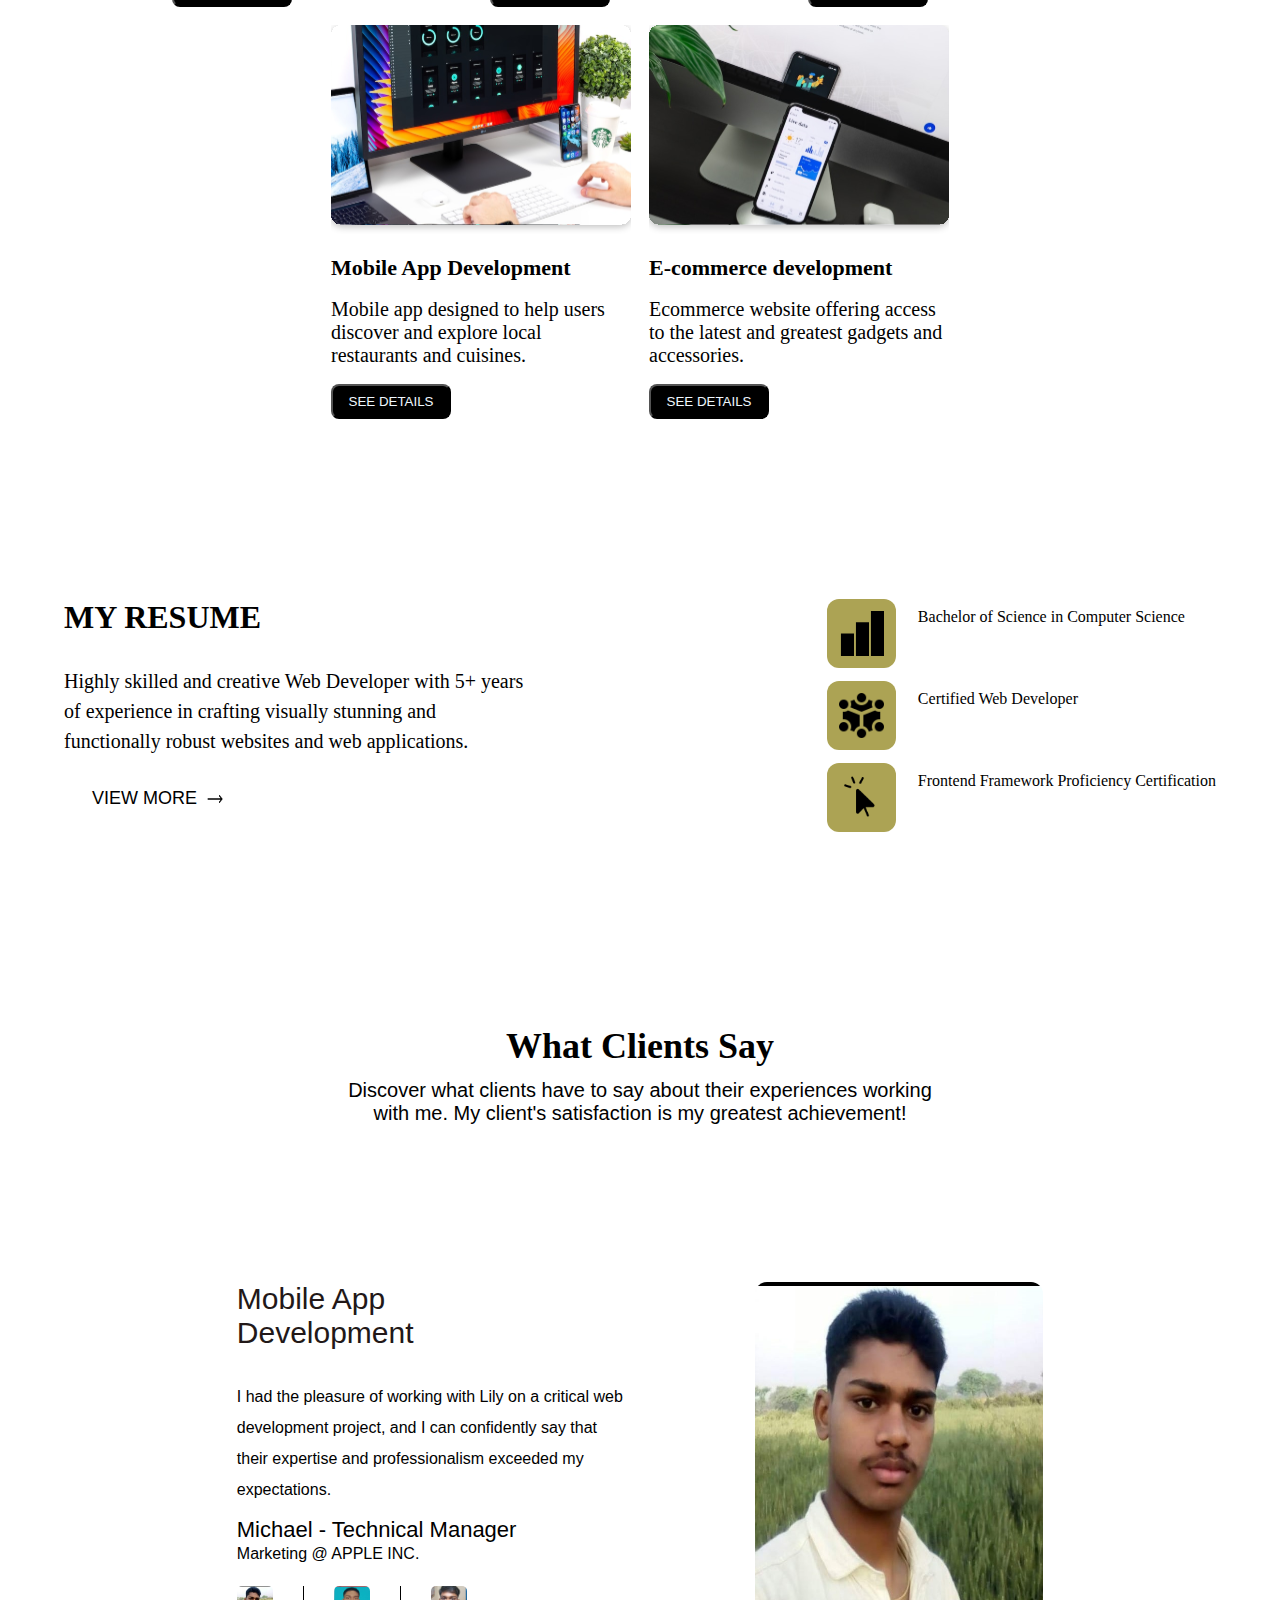
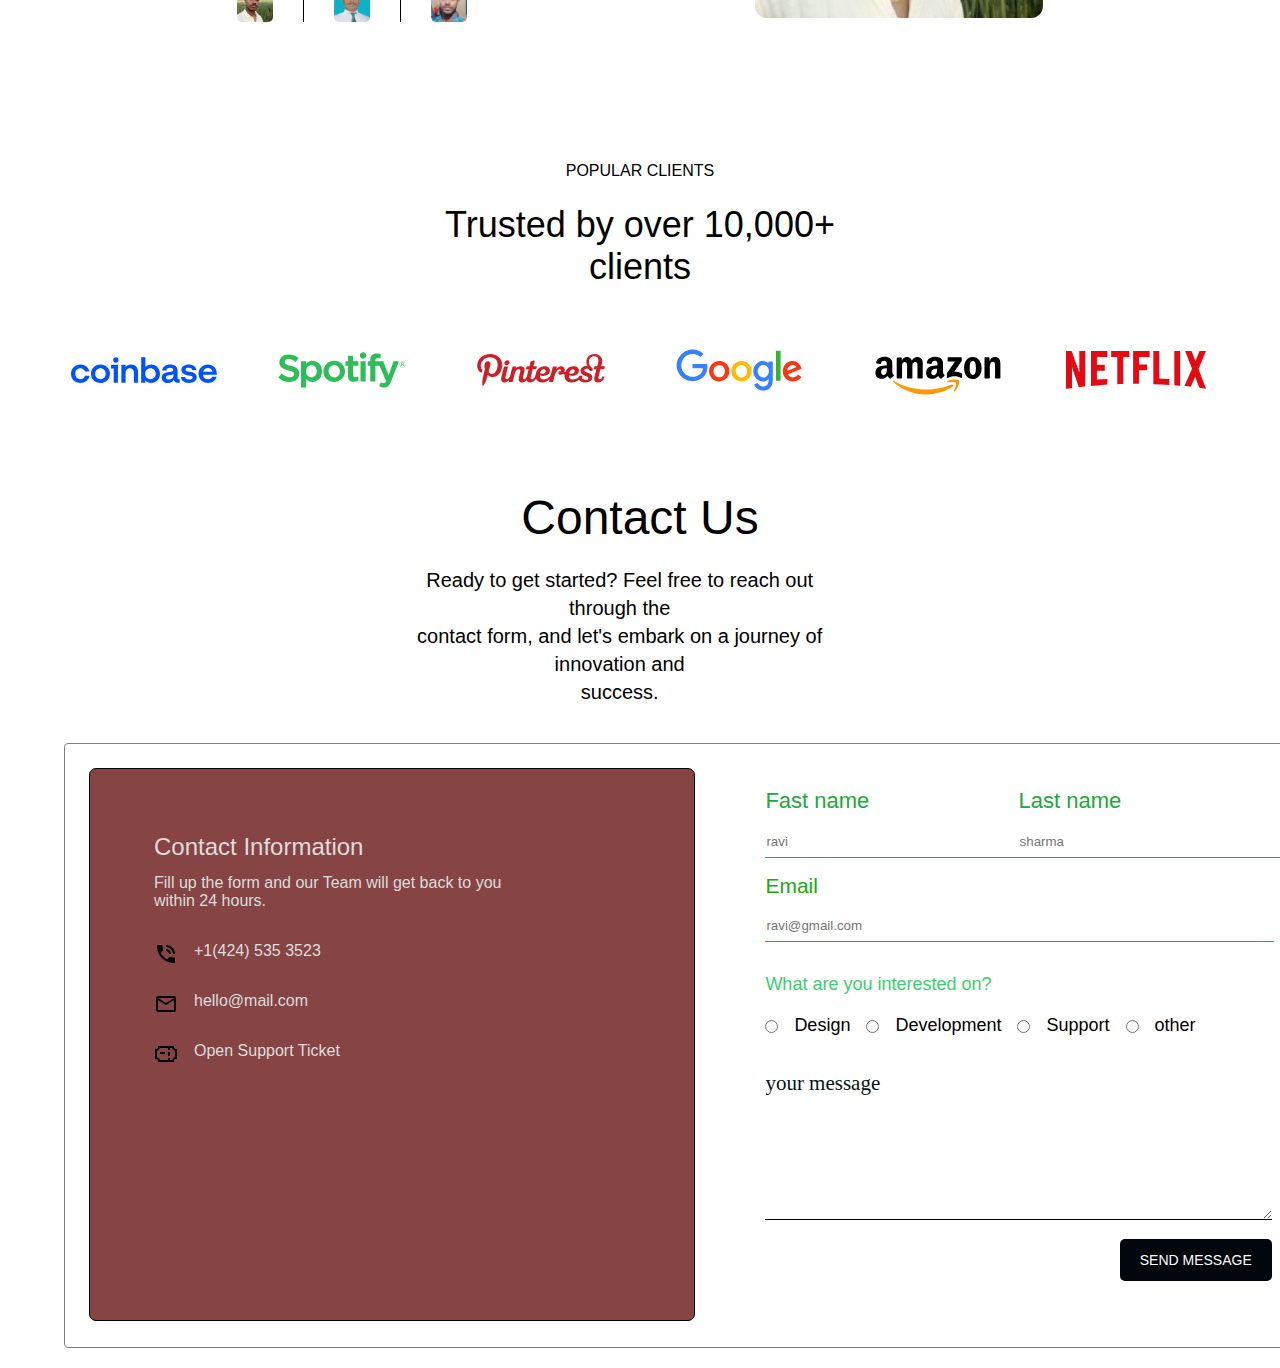
==== commit 2963d5e2: "new add icen-e   input  button chense css" ====
--- a/index.html
+++ b/index.html
@@ -346,16 +346,25 @@
         <div class="marketing">
           <h1>Mobile App Development
           </h1>
-          <p>I had the pleasure of working with Lily on a critical web development project, and I can confidently say that their expertise and professionalism exceeded my expectations.
+          <p>I had the pleasure of working with Lily on a critical web development project, and I can confidently say
+            that their expertise and professionalism exceeded my expectations.
           </p>
           <h3>Michael - Technical Manager
           </h3>
           <h4>Marketing @ APPLE INC.
           </h4>
           <div class="icon-e">
-            <img src="./images/ravi 1.jpg" alt="images">
-            <img src="./images/ravi2.jpg" alt="images">
-            <img src="./images/ravi3.jpg" alt="images">
+            <div class="image-one">
+              <img src="./images/ravi 1.jpg" alt="images">
+            </div>
+            <div class="image-border"></div>
+            <div class="image-one">
+              <img src="./images/ravi2.jpg" alt="images">
+            </div>
+            <div class="image-border"></div>
+            <div class="image-one">
+              <img src="./images/ravi3.jpg" alt="images">
+            </div>
           </div>
         </div>
         <div class="images">
@@ -369,7 +378,7 @@
         <h1>Trusted by over 10,000+ <br>
           clients</h1>
       </div>
-      <div class="compani"> 
+      <div class="compani">
         <img src="./images/1 23.svg" alt="ICONE">
         <img src="./images/2 23.svg" alt="icone">
         <img src="./images/3 23.svg" alt="icone">
@@ -382,7 +391,8 @@
       <div class="conten">
         <h1>Contact Us
         </h1>
-        <p>Ready to get started? Feel free to reach out through the <br> contact form, and let's embark on a journey of innovation and <br> success.
+        <p>Ready to get started? Feel free to reach out through the <br> contact form, and let's embark on a journey of
+          innovation and <br> success.
 
         </p>
       </div>
@@ -421,15 +431,19 @@
           </div>
         </div>
         <div class="input">
-          <label for="fast name">Fast name <br><input type="text" id="name"
-            name="name" value="ravi"></label>
-          <label for="Last name">Last name <input type="text" id=" Last name"
-            name=" Last name" value="sharma"></label> <br>
-            <label for="Email">Email <br><input type="text" value="ravi@gmail.com"></label>
-
-            <h4>What are you interested on?
-            </h4>
-            <form>
+          <div class="in">
+            <label for="fast name">Fast name <br><input type="text" id="name" name="name" value=""
+                placeholder="ravi"></label>
+            <label for="Last name">Last name <br><input type="text" id=" Last name" name=" Last name" value=""
+                placeholder="sharma"></label> <br>
+          </div>
+          <div class="email">
+            <label for="Email">Email <br><input type="text" value="" placeholder="ravi@gmail.com"></label>
+          </div>
+          <div class="chooz">
+            <p>What are you interested on?
+            </p>
+            <form class="for">
               <input type="radio" id="Design" name="interest" value="Design">
               <label for="Design">Design</label>
               <input type="radio" id="Development" name="interest" value="Development">
@@ -439,13 +453,19 @@
               <input type="radio" id="other" name="interest" value="other">
               <label for="other">other</label>
             </form>
-            <footer>
-              <h2>Your Message</h2>
-              <textarea name="Your Message" id="Your Message">
-                
+          </div>
+
+          <!-- <h2>Your Message</h2> -->
+          <div class="your-message">
+            <label for="your message"> your message</label> <br>
+            <textarea name="Your Message" id="Your Message" rows="5">
+
               </textarea>
-            </footer>
+          </div>
+          <DIV class="ccco">
+
             <BUtton class="send">SEND MESSAGE</BUtton>
+          </DIV>
         </div>
       </div>
     </div>
--- a/style.css
+++ b/style.css
@@ -284,8 +284,10 @@
 .Mobile-App{
   display: flex;
   justify-content:space-between ;
-  margin:125px 0px;
-  width: 100%;
+  /* border: 1px solid #01060c; */
+  margin: auto;
+  margin-top:125px;
+  width: 70%;
   height: 448px;
   padding: 32px 0px;
 }
@@ -320,14 +322,21 @@
   height: 36px;
   width: 50%px;
   gap: 30px;
+  /* background-color: #01060c; */
 }
 .icon-e img{
 width: 36px;
+height: 36px;
 border-radius: 5px;
+
+}
+.image-border{
+  border-left: 1px solid #000;
 }
 .Mobile-App .images img{
   width: 288px;
   height: 336px;
+  border-radius: 12px;
   /* margin-right: 125px; */
 }
 .popular{
@@ -355,7 +364,7 @@
 width: 160px;
 }
 .Contact-Us{
-
+padding: 0px 0px 20px;
 }
 
 .conten{
@@ -377,8 +386,9 @@
 .contact-1{
   display: flex;
   /* justify-content: space-between; */
+  height: 554.36px;
   width: 1306.02px;
-  height: 554.36px;
+  flex:auto;
   padding: 24px;
   border: 1px solid gray;
   border-radius: 4px;
@@ -410,5 +420,98 @@
 .input{
   height: 422.29px;
   width: 506.39px;
-  padding: 20px 40px;
+  padding: 20px 70px;
+}
+.input .in{
+  display: flex;
+ 
+justify-content: space-between;
+  
+}
+.input .in label{
+  font: 22px roboto,sans-serif ; 
+  color: rgb(32, 168, 61);
+}
+.input .in input{
+ padding: 20px 1px 8px;
+ width: 150%;
+  border:none;
+  border-bottom: 1px solid #1890ff;
+  outline: none;
+}
+.email{
+  margin: 16px 0px 0px;
+}
+.email label{
+  font: 21px roboto,sans-serif;
+  color: rgb(32,168,16);
+  
+}
+.email input{
+  padding: 20px 1px 8px;
+  width: 100%;
+  border:none;
+  border-bottom: 1px solid #1890ff;
+  outline: none;
+} 
+.chooz{
+  margin: 32px 0px ;
+}
+.chooz p{
+  height: 20px;
+  font: 18px roboto,sans-serif;
+  margin: 0px 0px 8px;
+  color: rgb(59, 207, 109);
+}
+
+ .for{
+  display: flex;
+  gap: 16px;
+  margin-top: 20px;
+  text-align: center;
+ }
+ 
+ .for label{
+  align-items: center;
+  height: 24px;
+  font: 18px roboto,sans-serif;
+  margin: 1px 0px 0px;
+
+ }
+ .your-message{
+  margin-bottom: 15px;
+ }
+ .your-message label{
+  display: block;
+  margin-bottom: 5px;
+  font-size: 21px;
+  color: rgb(3, 20, 20);
+ }
+ .your-message textarea{
+width: 100%;
+padding: 10px;
+border: 1px solid #ccc;
+font-size: 14px;
+box-sizing: border-box;
+border: none;
+outline: none;
+border-bottom: 1px solid black;
+ }
+  .ccco button{
+  
+  padding: 13px 20px;
+  background-color: #01060c;
+  color: #fff;
+  border: none;
+  border-radius: 5px;
+  font-size: 14px;
+  cursor: pointer;
+  float: right;
+ }
+
+
+ @media (max-width: 768px) {
+  .project {
+      flex-direction: column;
+  }
 }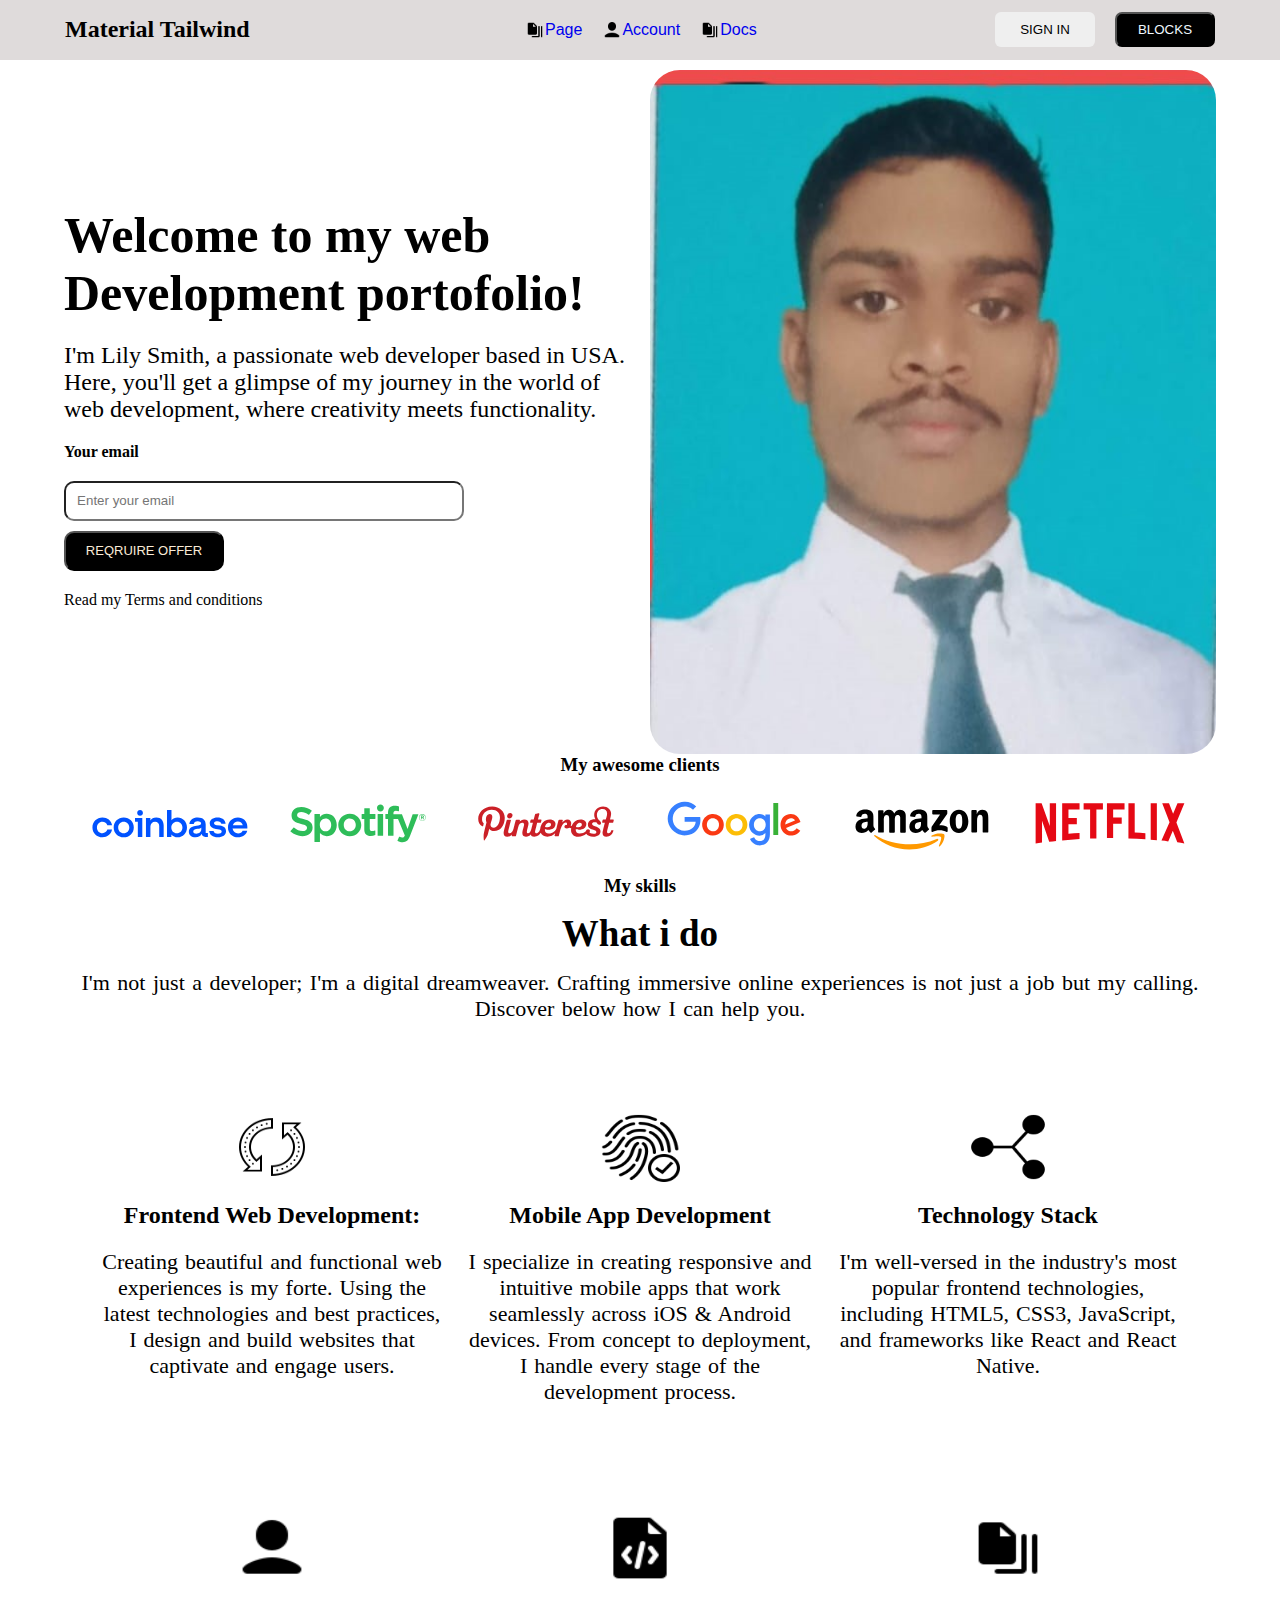
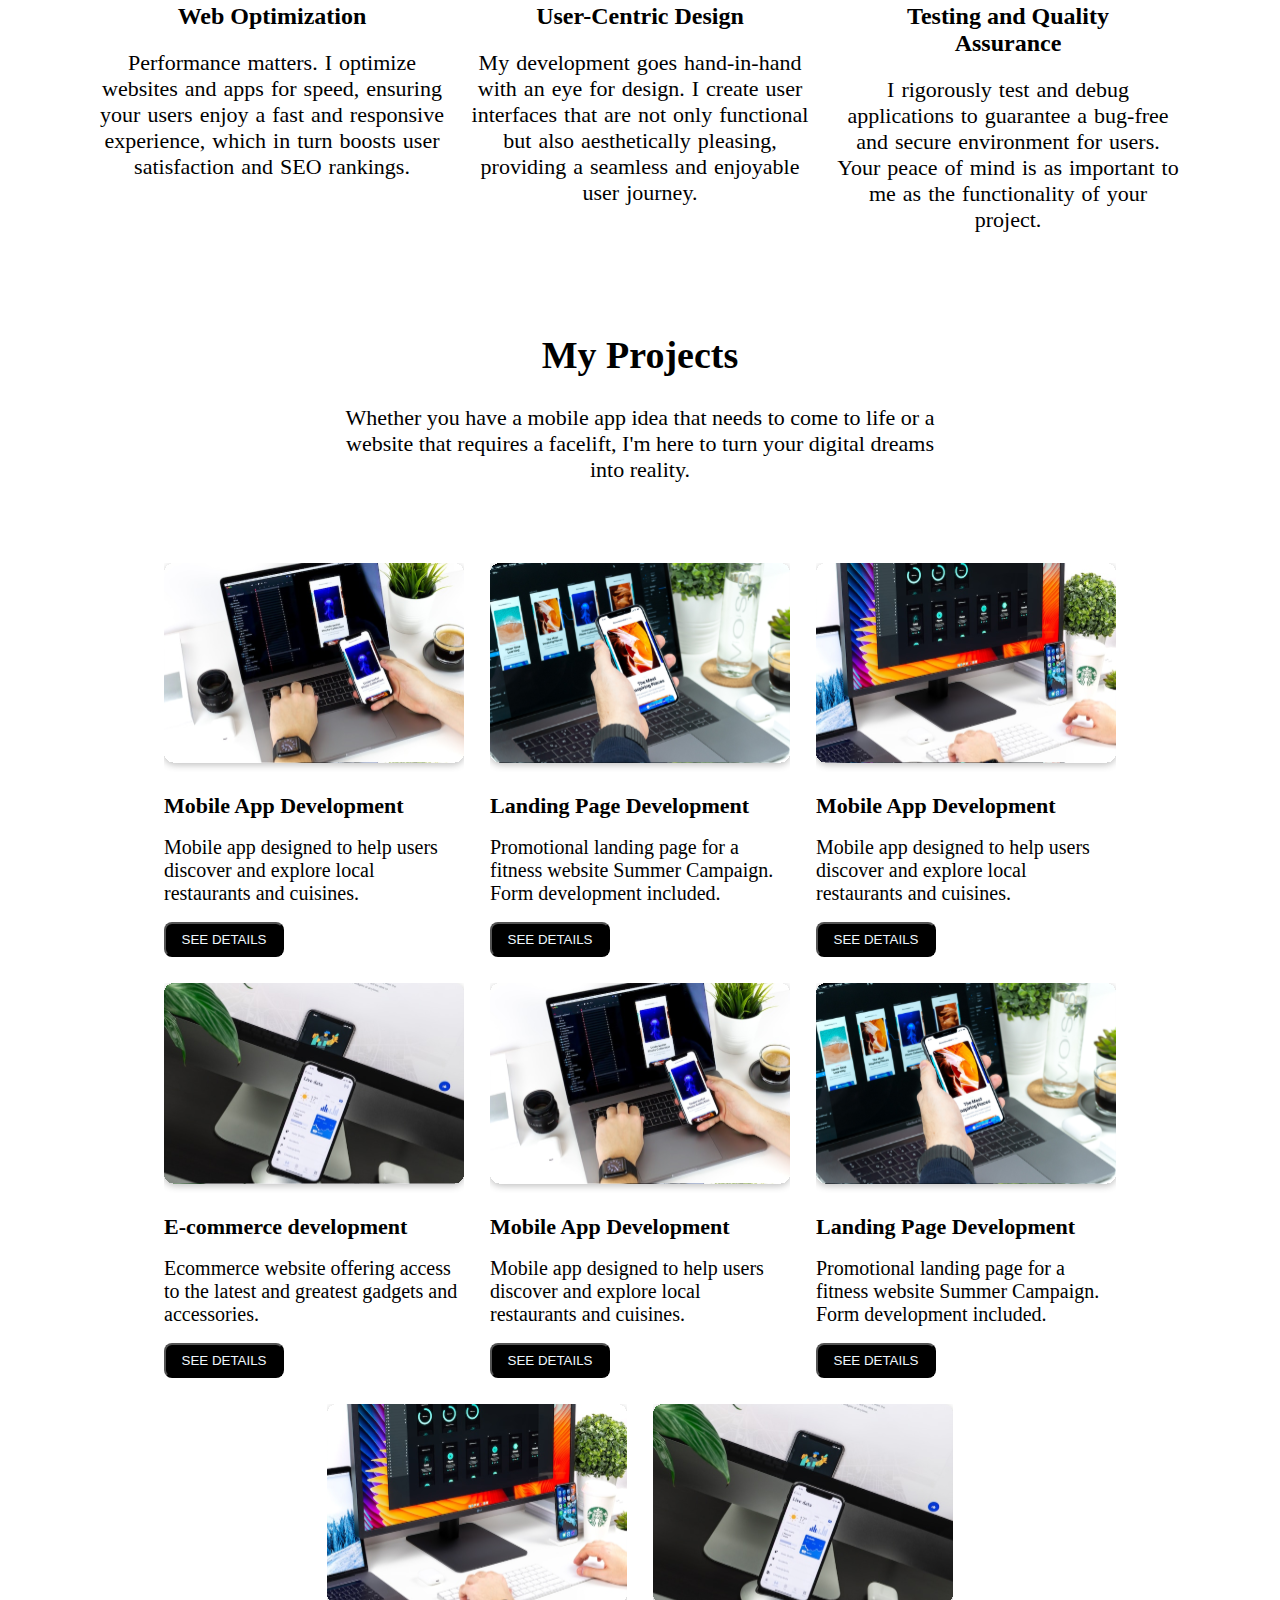
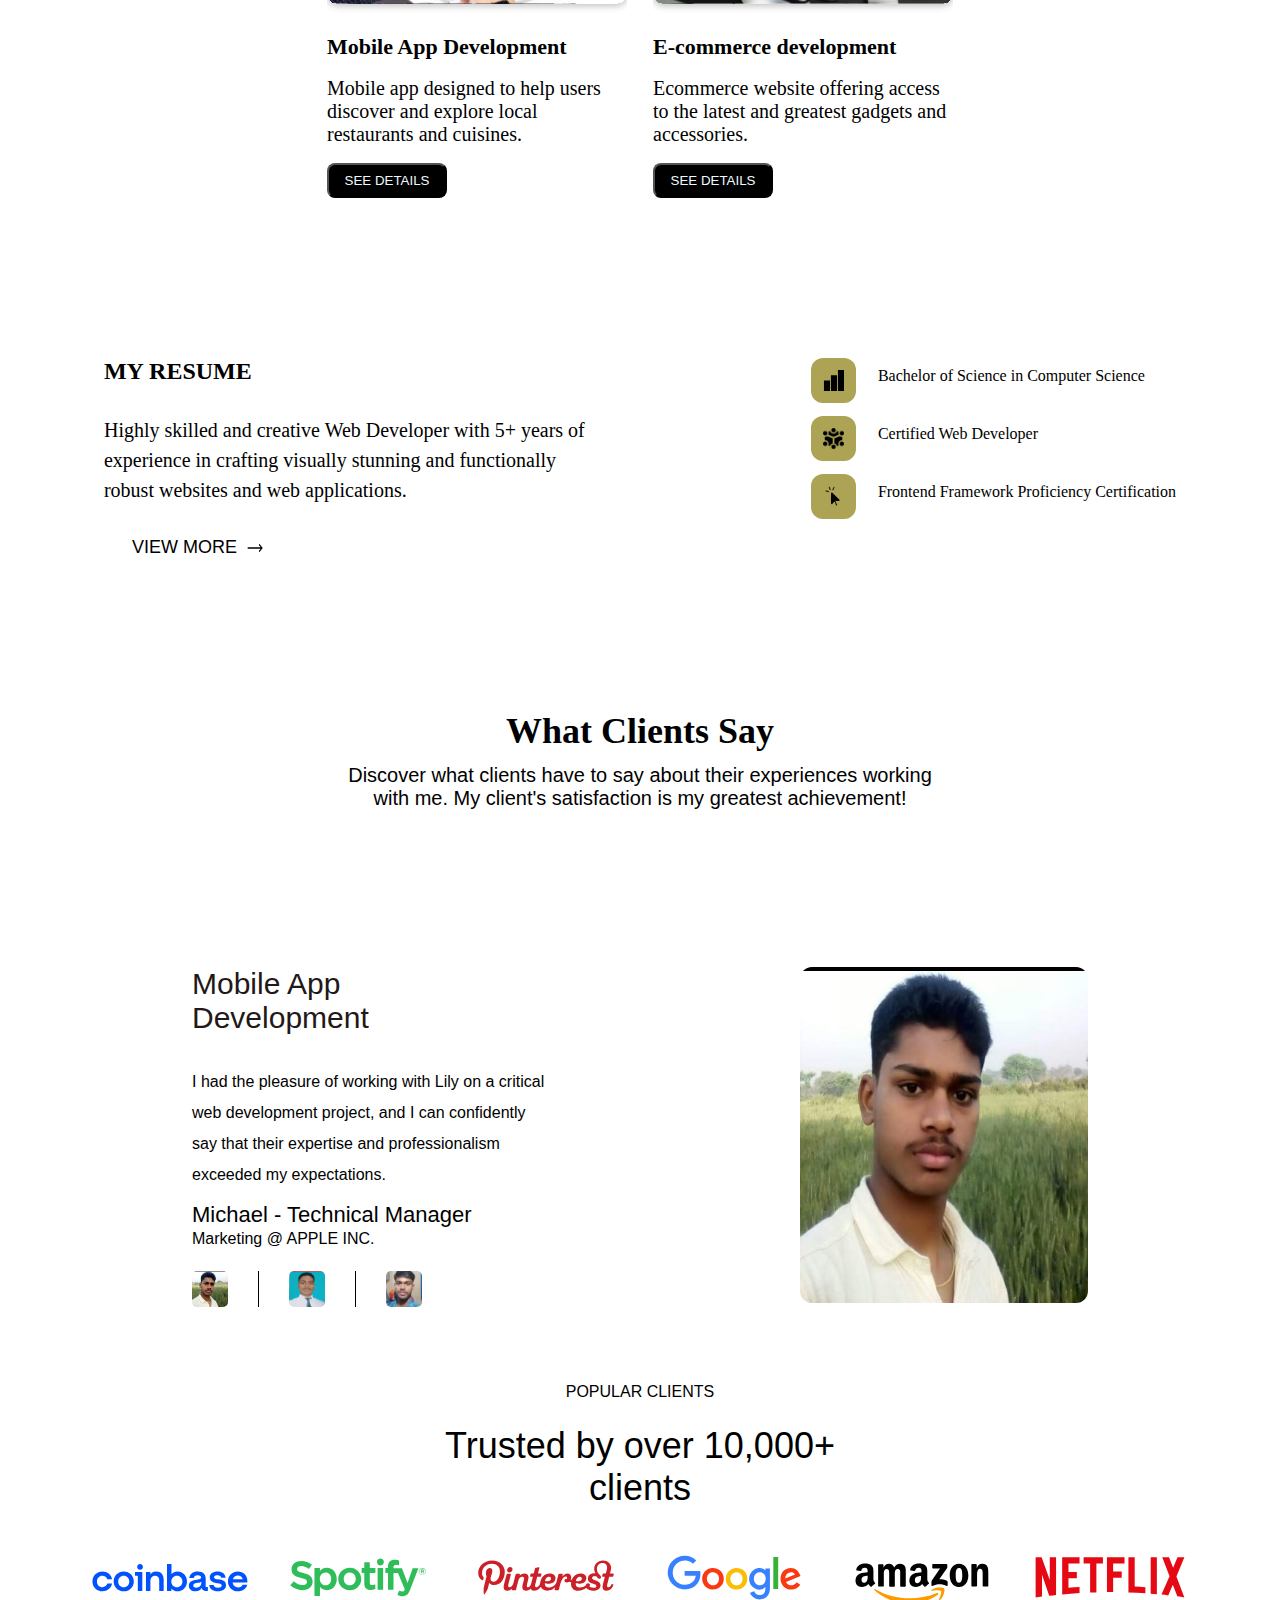
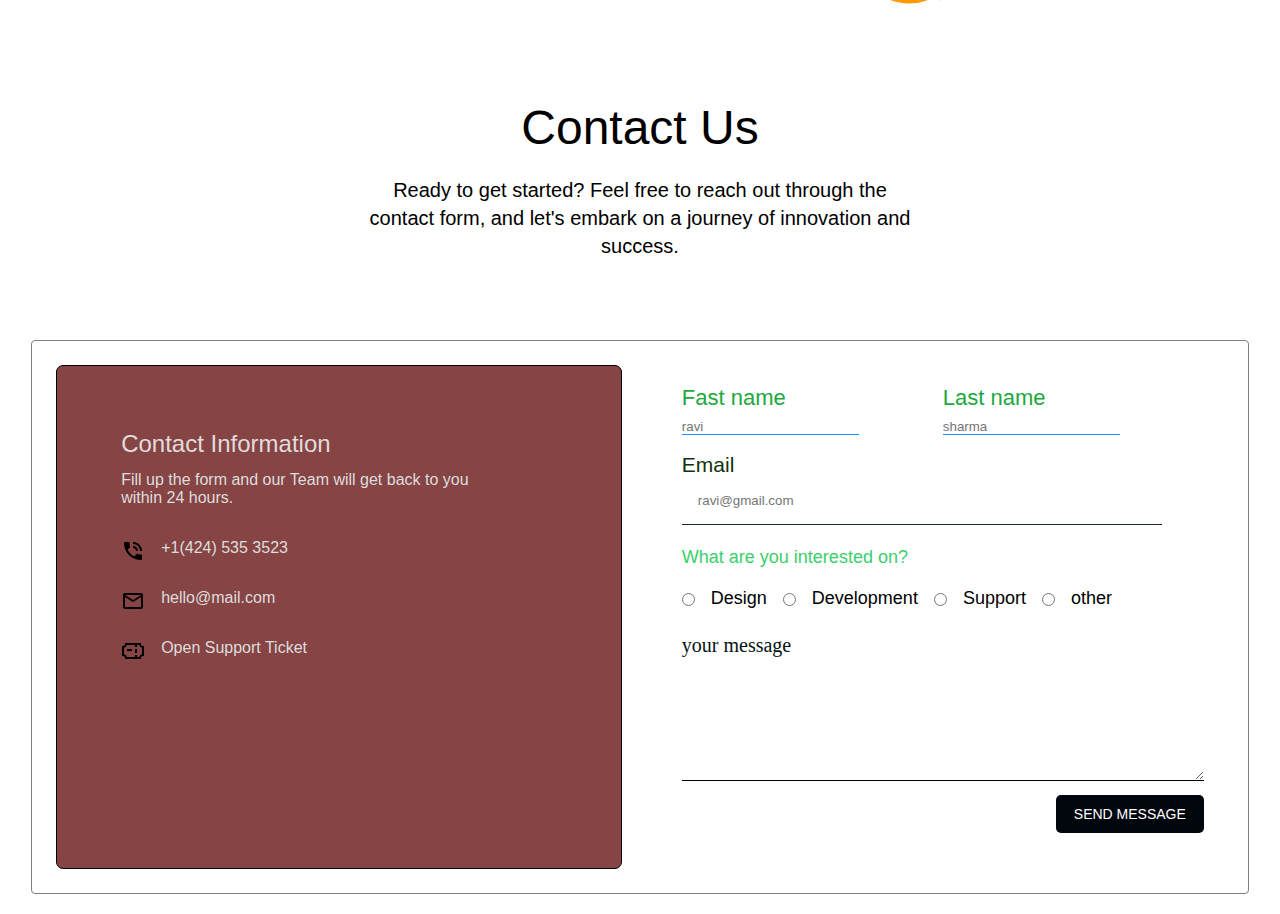
==== commit 054ac6c5: "new add css .container .navlink  .app" ====
--- a/index.html
+++ b/index.html
@@ -11,45 +11,52 @@
 <body>
   <div class="container">
     <div class="nav">
-      <div class="logo">
-        <h2>Material Tailwind</h2>
-      </div>
-      <ul class="men">
-        <div class="navlink">
-          <div class="card">
-            <div class="hero-image-containero">
-              <img src="./images/icons8-choose-page-60.png" alt="" />
-            </div>
-            <div class="text-containero">
-              <li>Page</li>
-            </div>
-          </div>
-          <div class="card">
-            <div class="hero-image-containero">
-              <img src="./images/r.png" alt="" />
-            </div>
-            <div class="text-containero">
-              <li>Account</li>
-            </div>
-          </div>
-          <div class="card">
-            <div class="hero-image-containero">
-              <img src="./images/icons8-choose-page-60.png" alt="" />
-            </div>
-            <div class="text-containero">
-              <li>Docs</li>
-            </div>
-          </div>
-        </div>
-      </ul>
-      <div class="button">
-        <button class="sign">SIGN IN</button>
-        <button type="block" class="blocks">BLOCKS</button>
+      <div class="nav-container">
+        <div class="logo">
+          <h2>Material Tailwind</h2>
+        </div>
+        <ul class="men" id="men">
+          <div class="navlink">
+            <div class="card">
+              <div class="hero-image-containero">
+                <img src="./images/icons8-choose-page-60.png" alt="" />
+              </div>
+              <div class="text-containero">
+                <li><a href="@">Page</a></li>
+              </div>
+            </div>
+            <div class="card">
+              <div class="hero-image-containero">
+                <img src="./images/r.png" alt="" />
+              </div>
+              <div class="text-containero">
+                <li><a href="#">Account</a></li>
+              </div>
+            </div>
+            <div class="card">
+              <div class="hero-image-containero">
+                <img src="./images/icons8-choose-page-60.png" alt="" />
+              </div>
+              <div class="text-containero">
+                <li><a href="$">Docs</a></li>
+              </div>
+            </div>
+          </div>
+          <div class="button">
+            <button class="sign">SIGN IN</button>
+            <button type="block" class="blocks">BLOCKS</button>
+          </div>
+        </ul>
+        <button class="hamburger" onclick="toggleNavLinks()">
+          <div class="line"></div>
+          <div class="line"></div>
+          <div class="line"></div>
+        </button>
       </div>
     </div>
     <div class="web">
       <div class="page">
-        <h1>Welcome to my web <br />Devlopment frtofolio!</h1>
+        <h1>Welcome to my web <br />Development portofolio!</h1>
         <p>
           I'm Lily Smith, a passionate web developer based in USA. Here,
           you'll get a glimpse of my journey in the world of web development,
@@ -57,7 +64,8 @@
         </p>
         <h4>Your email</h4>
         <div class="email">
-          <input type="text" name="email" class="input" id="email" placeholder="   Enter your email" value="" />
+          <input type="text" class="as" name="email" class="input" id="email" placeholder="   Enter your email"
+            value="" />
           <button class="offer">REQRUIRE OFFER</button>
         </div>
         <div class="pairagraf">
@@ -190,9 +198,11 @@
       <div class="project">
         <h1>My Projects</h1>
         <p>
-          Whether you have a mobile app idea that needs to come to life or a <br>
+          Whether you have a mobile app idea that needs to come to life or a
+          <br />
           website that requires a facelift, I'm here to turn your digital
-          dreams <br> into reality.
+          dreams <br />
+          into reality.
         </p>
       </div>
       <div class="mobile-app">
@@ -202,8 +212,9 @@
           </div>
           <div class="about">
             <h1>Mobile App Development</h1>
-            <p>Mobile app designed to help users discover and explore local restaurants and cuisines.
-
+            <p>
+              Mobile app designed to help users discover and explore local
+              restaurants and cuisines.
             </p>
             <button class="submit">SEE DETAILS</button>
           </div>
@@ -214,8 +225,9 @@
           </div>
           <div class="about">
             <h1>Landing Page Development</h1>
-            <p>Promotional landing page for a fitness website Summer Campaign. Form development included.
-
+            <p>
+              Promotional landing page for a fitness website Summer Campaign.
+              Form development included.
             </p>
             <button class="submit">SEE DETAILS</button>
           </div>
@@ -226,8 +238,9 @@
           </div>
           <div class="about">
             <h1>Mobile App Development</h1>
-            <p>Mobile app designed to help users discover and explore local restaurants and cuisines.
-
+            <p>
+              Mobile app designed to help users discover and explore local
+              restaurants and cuisines.
             </p>
             <button class="submit">SEE DETAILS</button>
           </div>
@@ -238,8 +251,9 @@
           </div>
           <div class="about">
             <h1>E-commerce development</h1>
-            <p>Ecommerce website offering access to the latest and greatest gadgets and accessories.
-
+            <p>
+              Ecommerce website offering access to the latest and greatest
+              gadgets and accessories.
             </p>
             <button class="submit">SEE DETAILS</button>
           </div>
@@ -250,8 +264,9 @@
           </div>
           <div class="about">
             <h1>Mobile App Development</h1>
-            <p>Mobile app designed to help users discover and explore local restaurants and cuisines.
-
+            <p>
+              Mobile app designed to help users discover and explore local
+              restaurants and cuisines.
             </p>
             <button class="submit">SEE DETAILS</button>
           </div>
@@ -262,8 +277,9 @@
           </div>
           <div class="about">
             <h1>Landing Page Development</h1>
-            <p>Promotional landing page for a fitness website Summer Campaign. Form development included.
-
+            <p>
+              Promotional landing page for a fitness website Summer Campaign.
+              Form development included.
             </p>
             <button class="submit">SEE DETAILS</button>
           </div>
@@ -274,8 +290,9 @@
           </div>
           <div class="about">
             <h1>Mobile App Development</h1>
-            <p>Mobile app designed to help users discover and explore local restaurants and cuisines.
-
+            <p>
+              Mobile app designed to help users discover and explore local
+              restaurants and cuisines.
             </p>
             <button class="submit">SEE DETAILS</button>
           </div>
@@ -286,8 +303,9 @@
           </div>
           <div class="about">
             <h1>E-commerce development</h1>
-            <p>Ecommerce website offering access to the latest and greatest gadgets and accessories.
-
+            <p>
+              Ecommerce website offering access to the latest and greatest
+              gadgets and accessories.
             </p>
             <button class="submit">SEE DETAILS</button>
           </div>
@@ -297,179 +315,177 @@
     <div class="resume">
       <div class="profail">
         <h2>MY RESUME</h2>
-        <P>Highly skilled and creative Web Developer with 5+ years of experience in crafting visually stunning and
-          functionally robust websites and web applications.
-
-        </P>
-        <button class="VIEW">VIEW MORE <img src="./images/arrow.png" alt="arrow"></button>
+        <p>
+          Highly skilled and creative Web Developer with 5+ years of
+          experience in crafting visually stunning and functionally robust
+          websites and web applications.
+        </p>
+        <button class="VIEW">
+          VIEW MORE <img src="./images/arrow.png" alt="arrow" />
+        </button>
       </div>
       <div class="skill">
-        <div class="Bachelor ">
-          <DIV class="IMAGES1">
-            <img src="./images/111.png" alt="">
-          </DIV>
+        <div class="Bachelor">
+          <div class="IMAGES1">
+            <img src="./images/111.png" alt="" />
+          </div>
           <div class="pairagraf">
-            <p>Bachelor of Science in Computer Science
-            </p>
-          </div>
-        </div>
-        <div class="Bachelor ">
-          <DIV class="IMAGES1">
-            <img src="./images/223.png" alt="">
-          </DIV>
+            <p>Bachelor of Science in Computer Science</p>
+          </div>
+        </div>
+        <div class="Bachelor">
+          <div class="IMAGES1">
+            <img src="./images/223.png" alt="" />
+          </div>
           <div class="pairagraf">
-            <p>Certified Web Developer
-            </p>
-          </div>
-        </div>
-        <div class="Bachelor ">
-          <DIV class="IMAGES1">
-
-            <img src="./images/333.png" alt="">
-          </DIV>
+            <p>Certified Web Developer</p>
+          </div>
+        </div>
+        <div class="Bachelor">
+          <div class="IMAGES1">
+            <img src="./images/333.png" alt="" />
+          </div>
           <div class="pairagraf">
-            <p>Frontend Framework Proficiency Certification
-            </p>
+            <p>Frontend Framework Proficiency Certification</p>
           </div>
         </div>
       </div>
     </div>
     <div class="Manager">
       <div class="Clients">
-        <h1>What Clients Say
-        </h1>
-        <p>Discover what clients have to say about their experiences working <br> with me. My client's satisfaction is
-          my greatest achievement!
+        <h1>What Clients Say</h1>
+        <p>
+          Discover what clients have to say about their experiences working
+          <br />
+          with me. My client's satisfaction is my greatest achievement!
         </p>
       </div>
       <div class="Mobile-App">
         <div class="marketing">
-          <h1>Mobile App Development
-          </h1>
-          <p>I had the pleasure of working with Lily on a critical web development project, and I can confidently say
-            that their expertise and professionalism exceeded my expectations.
+          <h1>Mobile App Development</h1>
+          <p>
+            I had the pleasure of working with Lily on a critical web
+            development project, and I can confidently say that their
+            expertise and professionalism exceeded my expectations.
           </p>
-          <h3>Michael - Technical Manager
-          </h3>
-          <h4>Marketing @ APPLE INC.
-          </h4>
+          <h3>Michael - Technical Manager</h3>
+          <h4>Marketing @ APPLE INC.</h4>
           <div class="icon-e">
             <div class="image-one">
-              <img src="./images/ravi 1.jpg" alt="images">
+              <img src="./images/ravi 1.jpg" alt="images" />
             </div>
             <div class="image-border"></div>
             <div class="image-one">
-              <img src="./images/ravi2.jpg" alt="images">
+              <img src="./images/ravi2.jpg" alt="images" />
             </div>
             <div class="image-border"></div>
             <div class="image-one">
-              <img src="./images/ravi3.jpg" alt="images">
+              <img src="./images/ravi3.jpg" alt="images" />
             </div>
           </div>
         </div>
         <div class="images">
-          <img src="./images/ravi 1.jpg" alt="images">
-        </div>
-      </div>
-    </div>
-    <div class="POPULAR CLIENTS">
+          <img src="./images/ravi 1.jpg" alt="images" />
+        </div>
+      </div>
+    </div>
+    <div class="POPULAR-CLIENTS">
       <div class="popular">
         <p>POPULAR CLIENTS</p>
-        <h1>Trusted by over 10,000+ <br>
-          clients</h1>
+        <h1>
+          Trusted by over 10,000+ <br />
+          clients
+        </h1>
       </div>
       <div class="compani">
-        <img src="./images/1 23.svg" alt="ICONE">
-        <img src="./images/2 23.svg" alt="icone">
-        <img src="./images/3 23.svg" alt="icone">
-        <img src="./images/4 23.svg" alt="icone">
-        <img src="./images/5 23.svg" alt="icone">
-        <img src="./images/6 23.svg" alt="icone">
+        <img src="./images/1 23.svg" alt="ICONE" />
+        <img src="./images/2 23.svg" alt="icone" />
+        <img src="./images/3 23.svg" alt="icone" />
+        <img src="./images/4 23.svg" alt="icone" />
+        <img src="./images/5 23.svg" alt="icone" />
+        <img src="./images/6 23.svg" alt="icone" />
       </div>
     </div>
     <div class="Contact-Us">
       <div class="conten">
-        <h1>Contact Us
-        </h1>
-        <p>Ready to get started? Feel free to reach out through the <br> contact form, and let's embark on a journey of
-          innovation and <br> success.
-
+        <h1>Contact Us</h1>
+        <p>
+          Ready to get started? Feel free to reach out through the <br />
+          contact form, and let's embark on a journey of innovation and <br />
+          success.
         </p>
       </div>
       <div class="contact-1">
         <div class="information">
-          <h6>Contact Information
-          </h6>
-          <p>Fill up the form and our Team will get back to you <br>within 24 hours.
+          <h6>Contact Information</h6>
+          <p>
+            Fill up the form and our Team will get back to you <br />within 24
+            hours.
           </p>
           <div class="icon-2">
             <div class="call">
-              <img src="./images/PHONE.png" alt="">
+              <img src="./images/PHONE.png" alt="" />
             </div>
             <div class="writen">
-              <p>+1(424) 535 3523
-              </p>
+              <p>+1(424) 535 3523</p>
             </div>
           </div>
           <div class="icon-2">
             <div class="call">
-              <img src="./images/MESSAGE.png" alt="">
+              <img src="./images/MESSAGE.png" alt="" />
             </div>
             <div class="writen">
-              <p>hello@mail.com
-              </p>
+              <p>hello@mail.com</p>
             </div>
           </div>
           <div class="icon-2">
             <div class="call">
-              <img src="./images/TICKET.png" alt="">
+              <img src="./images/TICKET.png" alt="" />
             </div>
             <div class="writen">
-              <p>Open Support Ticket
-              </p>
+              <p>Open Support Ticket</p>
             </div>
           </div>
         </div>
         <div class="input">
           <div class="in">
-            <label for="fast name">Fast name <br><input type="text" id="name" name="name" value=""
-                placeholder="ravi"></label>
-            <label for="Last name">Last name <br><input type="text" id=" Last name" name=" Last name" value=""
-                placeholder="sharma"></label> <br>
-          </div>
-          <div class="email">
-            <label for="Email">Email <br><input type="text" value="" placeholder="ravi@gmail.com"></label>
+            <label for="fast name">Fast name <br /><input type="text" id="name" name="name" value=""
+                placeholder="ravi" /></label>
+            <label for="Last name">Last name <br /><input type="text" id=" Last name" name=" Last name" value=""
+                placeholder="sharma" /></label>
+            <br />
+          </div>
+          <div class="aemail">
+            <label for="Email">Email <br /><input type="text" value="" placeholder="ravi@gmail.com" /></label>
           </div>
           <div class="chooz">
-            <p>What are you interested on?
-            </p>
+            <p>What are you interested on?</p>
             <form class="for">
-              <input type="radio" id="Design" name="interest" value="Design">
+              <input type="radio" id="Design" name="interest" value="Design" />
               <label for="Design">Design</label>
-              <input type="radio" id="Development" name="interest" value="Development">
+              <input type="radio" id="Development" name="interest" value="Development" />
               <label for="Development">Development</label>
-              <input type="radio" id="Support" name="interest" value="Support">
+              <input type="radio" id="Support" name="interest" value="Support" />
               <label for="Support">Support</label>
-              <input type="radio" id="other" name="interest" value="other">
+              <input type="radio" id="other" name="interest" value="other" />
               <label for="other">other</label>
             </form>
           </div>
 
           <!-- <h2>Your Message</h2> -->
           <div class="your-message">
-            <label for="your message"> your message</label> <br>
+            <label for="your message"> your message</label> <br />
             <textarea name="Your Message" id="Your Message" rows="5">
-
               </textarea>
           </div>
-          <DIV class="ccco">
-
-            <BUtton class="send">SEND MESSAGE</BUtton>
-          </DIV>
+          <div class="ccco">
+            <button class="send">SEND MESSAGE</button>
+          </div>
         </div>
       </div>
     </div>
   </div>
+  <script src="./script.js"></script>
 </body>
 
 </html>--- a/style.css
+++ b/style.css
@@ -1,59 +1,188 @@
 * {
   margin: 0;
   padding: 0;
-}
+  box-sizing: border-box;
+}
+body{
+  height: 100%;
+  width: 100%;
+}
+
 .container {
   height: auto;
-  width: 90%;
+  width: 100%;
   margin: 0px auto;
 }
+
 .nav {
+  position: sticky;
+  width: 100%;
+  background: #dfdbdb;
+  top: 0px;
+  height: 60px;
+  padding: 0px 50px;
+}
+
+.men {
+  width: 60%;
   display: flex;
   justify-content: space-between;
   align-items: center;
-  height: 60px;
-}
-.men .navlink {
+
+}
+
+.nav-container {
+  width: 100%;
+  padding: 10px 15px 0px 15px;
+  margin: 0px auto;
   display: flex;
   justify-content: space-between;
   align-items: center;
-  gap: 25px;
+}
+
+.navlink {
+  display: flex;
+  justify-content: space-between;
+  align-items: center;
+  gap: 20px;
   font-family: sans-serif;
 }
-.navlink li {
+.card li{
   list-style-type: none;
 }
+.card li a {
+  text-decoration: none;
+}
+
 .card {
   display: flex;
   justify-content: center;
   align-items: center;
 }
+
 .card .hero-image-containero {
   height: 20px;
-}
+  width: 20px;
+}
+
 .card .hero-image-containero img {
   height: 100%;
   width: 100%;
 }
 
+.button{
+  display: flex;
+  flex-wrap: nowrap;
+  align-items: center;
+}
 .button .sign {
   border: none;
   margin: 2px 20px;
+  width: 100px;
+  height: 35px;
+  font-size: bold;
+  border-radius: 6px;
+  align-items: center;
 }
 .button .blocks {
   height: 35px;
   width: 100px;
+  font-size: bold;
   background-color: black;
   color: aliceblue;
   border-radius: 7px;
 }
+
+.hamburger {
+  display: flex;
+  flex-direction: column;
+  gap: 4px;
+  cursor: pointer;
+  border: none;
+}
+
+.hamburger .line {
+  height: 2px;
+  width: 25px;
+  background: #000;
+}
+
+.hamburger {
+  display: none;
+}
+
+@media screen and (max-width: 768px) {
+  .men {
+    display: none;
+  }
+
+  .show {
+    display: flex;
+    position: absolute;
+    left: 0;
+    top: 0;
+    width: 20rem;
+    height: 100vh;
+    background: #09a54c;
+    flex-direction: column;
+    justify-content: center;
+    align-items: center;
+  }
+
+  .hamburger {
+    display: flex;
+    flex-direction: column;
+    gap: 4px;
+    cursor: pointer;
+  }
+
+  .hamburger.line {
+    height: 1px;
+    width: 25px;
+    background: #9c1313;
+  }
+ 
+  .men{
+    justify-content: space-between;
+  }
+  .navlink {
+    display: flex;
+    flex-direction: column;
+    align-items: flex-start;
+
+  }
+
+  /* .navlink.card {
+    display: flex;
+    align-items: center;
+  } */
+  .card{
+    align-items: center !important;
+  }
+
+  .button {
+    display: flex;
+    flex-direction: column;
+    justify-content: center;
+    align-items: center;
+    gap: 10px;
+    margin-bottom: 28px;
+  }
+
+}
+
+
+
+
 .web {
   display: flex;
   justify-content: space-between;
-  width: 100%;
-  height: 550px;
-  margin-top: 60px;
-}
+  width: 90%;
+  min-height: 550px;
+  margin: 5px auto;
+  gap: 20px;
+}
+
 .web .page {
   height: auto;
   width: 50%;
@@ -63,443 +192,612 @@
   align-items: flex-start;
   gap: 20px;
 }
-.web .page h1{
-    font-size: 50px;
-    
-}
-.web .page p{
-    font-size: x-large;
-    /* word-break: break-all; */
-    gap: 5px;
-}
-.page .email{
-    display: flex;
-    gap: 10px;
-}
-.page .email .input{
-    height: 40px;
-    width: 25rem;
-    border-radius: 10px;
-}
-.web .page .offer{
-    border-radius: 10px;
-    font-size: small;
-    height: 40px;
-    width: 160px;
-    background-color: black;
-    color: antiquewhite;
-}
-.page .pairagraf p{
-    font-size:16px ;
-}
+
+.web .page h1 {
+  font-size: 50px;
+}
+
+.web .page p {
+  font-size: x-large;
+  /* word-break: break-all; */
+  gap: 5px;
+}
+
+.page .email {
+  display: flex;
+  gap: 10px;
+  flex-wrap: wrap;
+}
+
+.page .email .as {
+  height: 40px;
+  width: 25rem;
+  border-radius: 10px;
+}
+
+.web .page .offer {
+  border-radius: 10px;
+  font-size: small;
+  height: 40px;
+  width: 160px;
+  background-color: black;
+  color: antiquewhite;
+}
+
+.page .pairagraf p {
+  font-size: 16px;
+}
+
+.page .images{
+  width: 50%;
+  border-radius: 20px;
+}
+
 .web .images img {
-  height: 550px;
-  width: 600px;
-}
-.client{
-    padding: 112px 32px;
-}
-.client .some h3{
-    text-align: center;
-}
-.companiy{
-    height:auto;
+  margin-top: 5px;
+  width: 100%;
+  height: 100%;
+  border-radius: 30px;
+}
+
+@media screen and (max-width: 768px) {
+  .web {
+    flex-direction: column-reverse;
+  }
+
+  .web .page {
     width: 100%;
-}
-.client .companiy{
+  }
+
+  .web .images {
+    width: 100%;
+    height: 100%;
+  }
+
+  .web .images img {
+    width: 100% !important;
+    height: 100% !important;
+  }
+
+  .page .email {
+    /* flex-direction: column; */
     display: flex;
     flex-wrap: wrap;
-    justify-content: center;
-    gap: 18px;
-}
-.companiy .coinbase img{
-    height: 95px;
-    width: 170px;
-    gap: 6px;
-}
-.base{
+    width: 100%;
+  }
+
+  .page .email .as {
+    width: 90%;
+  }
+
+  .web .page .offer {
+    width: 90%;
+  }
+}
+
+.client {
+  /* position: sticky; */
+  /* top: 10px; */
+  /* padding: 112px 32px; */
+}
+
+.client .some h3 {
   text-align: center;
 }
-  .base h1{
-    margin: 15px;
-    font-size: 37px;
-}
-.base p{
+
+.companiy {
+  height: auto;
+  width: 100%;
+}
+
+.client .companiy {
+  display: flex;
+  flex-wrap: wrap;
+  justify-content: center;
+  gap: 18px;
+}
+
+.companiy .coinbase img {
+  height: 95px;
+  width: 170px;
+  gap: 6px;
+}
+
+.base {
+  text-align: center;
+}
+
+.base h1 {
+  margin: 15px;
+  font-size: 37px;
+}
+
+.base p {
   font-size: 22px;
   word-spacing: 2px;
 }
-.development{
+
+.development {
   display: flex;
   flex-wrap: wrap;
   gap: 18px;
   justify-content: center;
 }
-.app{
+
+.app {
   height: auto;
   width: 350px;
   margin-top: 90px;
 }
-.app .icon{
+
+.app .icon {
   height: 70px;
   width: 80px;
- margin: 0px auto;
-  
-}
-.app .icon img{
+  margin: 0px auto;
+}
+
+.app .icon img {
   height: 100%;
   width: 100%;
-  
-}
-.app .frontend{
-text-align: center;
-/* border: 1px solid olivedrab;  */
-/* margin: 20px; */
-}
-.app .frontend h2{
+}
+
+.app .frontend {
+  text-align: center;
+  /* border: 1px solid olivedrab;  */
+  /* margin: 20px; */
+}
+
+.app .frontend h2 {
   margin: 20px;
 }
-.app .frontend p{
+
+.app .frontend p {
   font-size: 22px;
   word-spacing: 1.5px;
 }
-.My-Projects{
-height: auto;
-width: 100%;
-margin-top: 100px;
-}
-.project{
+
+.My-Projects {
+  height: auto;
+  width: 100%;
+  margin-top: 100px;
+}
+
+.project {
   text-align: center;
 }
-.project h1{
+
+.project h1 {
   font-size: 38px;
   margin-bottom: 28px;
-
-}
-.project p{
+}
+
+.project p {
   font-size: 22px;
   height: auto;
   width: 100%;
 }
-.mobile-app{
+
+.mobile-app {
   margin-top: 60px;
   display: flex;
   flex-wrap: wrap;
   justify-content: center;
-  gap: 18px;
-  width: 100%;
-}
-.mobile-app .aboutus{
+  gap: 26px;
+  width: 100%;
+  padding: 20px;
+}
+
+.mobile-app .aboutus {
   height: auto;
   width: 300px;
   gap: 8px;
 }
-.aboutus .help img{
+
+.aboutus .help img {
   height: 100%;
   width: 100%;
 }
-.aboutus .about h1{
-   font-size: 22px;
-   margin: 17px 0px;
-}
-.aboutus .about p{
+
+.aboutus .about h1 {
+  font-size: 22px;
+  margin: 17px 0px;
+}
+
+.aboutus .about p {
   font-size: 20px;
-  margin:17px 0px ;
-}
-.aboutus .about .submit{
+  margin: 17px 0px;
+}
+
+.aboutus .about .submit {
   height: 35px;
   width: 120px;
   border-radius: 8px;
   background-color: black;
   color: aliceblue;
 }
-.resume{
-  display: flex;
-  justify-content: space-between;
-  margin: 180px 0px;
-}
-.resume .profail{
+
+.resume {
+  display: flex;
+  gap: 15px;
+  justify-content: space-around;
+  margin: 140px 10px;
+}
+
+.resume .profail {
   width: 40%;
-  
-}
-.resume .profail h2{
-  font-size: xx-large;
+}
+
+.resume .profail h2 {
+  /* font-size: xx-large; */
   margin-bottom: 30px;
 }
-.resume .profail p{
+
+.resume .profail p {
   font-size: 20px;
   line-height: 30px;
-} 
-.resume .profail .VIEW{
-  margin-top:20px;
+}
+
+.resume .profail .VIEW {
+  margin-top: 20px;
   border: none;
   font-size: 18px;
   padding: 12px 28px;
   background: none;
   cursor: pointer;
-  border-radius: 8px; 
+  border-radius: 8px;
   display: flex;
   align-items: center;
   justify-content: center;
   gap: 10px;
 }
-.VIEW:hover{
+
+.VIEW:hover {
   background: #ddd !important;
 }
- .VIEW img{
+
+.VIEW img {
   height: 20px;
   width: 16px;
- 
-}
-.skill{
-
-}
-.skill .Bachelor{
+}
+
+.skill {}
+
+.skill .Bachelor {
   display: flex;
   gap: 22px;
-  line-height: 36px; 
-}
-.IMAGES1 img{
-  height:45px;
-  width:45px;
-  padding:12px;
-  background-color:rgb(172, 163, 84);
-  border-radius:12px;
-}
-.manager{
-  height: auto;
-  width: 100%;
-}
-.Clients{
+  line-height: 36px;
+}
+
+.IMAGES1 img {
+  height: 45px;
+  width: 45px;
+  padding: 12px;
+  background-color: rgb(172, 163, 84);
+  border-radius: 12px;
+}
+
+@media screen and (max-width: 768px) {
+  .resume {
+    flex-direction: column;
+  }
+}
+
+.manager {
+  height: auto;
+  width: 100%;
+}
+
+.Clients {
   text-align: center;
 }
-.Clients h1{
+
+.Clients h1 {
   font-size: 36px;
   padding-bottom: 12px;
 }
-.Clients p{
-  font:20px roboto,sans-serif;
-  margin: 0px 159.016px 0px 159px;
+
+.Clients p {
+  font: 20px roboto, sans-serif;
+  margin: 0px 50px 0px 50px;
   padding: 0px 16px;
 }
-.Mobile-App{
-  display: flex;
-  justify-content:space-between ;
+
+.Mobile-App {
+  display: flex;
+  justify-content: space-between;
   /* border: 1px solid #01060c; */
-  margin: auto;
-  margin-top:125px;
+  margin: auto ;
+  margin-top: 125px;
   width: 70%;
-  height: 448px;
+  min-height: 448px;
   padding: 32px 0px;
-}
-.Mobile-App .marketing h1{
-  font: 30px roboto,sans-serif;
+  gap: 10px;
+}
+
+.Mobile-App .marketing h1 {
+  font: 30px roboto, sans-serif;
   margin: 0px 0px 16px;
   color: rgb(34, 24, 24);
   width: 320px;
   height: 82.5px;
 }
-.Mobile-App .marketing p{
-  font: 16px roboto,sans-serif;
+
+.Mobile-App .marketing p {
+  font: 16px roboto, sans-serif;
   margin: 0px 0px 12px;
-  width: 389.33px;
   line-height: 31px;
-  
-}
-.Mobile-App .marketing h3{
-  font: 22px roboto,sans-serif;
+  width: 60%;
+}
+
+.Mobile-App .marketing h3 {
+  font: 22px roboto, sans-serif;
   margin: 0px 0px 2px;
   height: 26px;
   color: black;
 }
-.Mobile-App .marketing h4{
-  font: 16px roboto,sans-serif;
+
+.Mobile-App .marketing h4 {
+  font: 16px roboto, sans-serif;
   margin: 0px 0px 20px;
   height: 21px;
   color: black;
 }
- .icon-e {
+
+.icon-e {
   display: flex;
   height: 36px;
   width: 50%px;
   gap: 30px;
   /* background-color: #01060c; */
 }
-.icon-e img{
-width: 36px;
-height: 36px;
-border-radius: 5px;
-
-}
-.image-border{
+
+.icon-e img {
+  width: 36px;
+  height: 36px;
+  border-radius: 5px;
+}
+
+.image-border {
   border-left: 1px solid #000;
 }
-.Mobile-App .images img{
+
+.Mobile-App .images img {
   width: 288px;
   height: 336px;
   border-radius: 12px;
   /* margin-right: 125px; */
 }
-.popular{
+
+@media screen and (max-width: 768px) {
+  .Manager .Mobile-App {
+    flex-direction: column;
+    width: auto;
+  }
+
+  .manager.Clients {
+    width: 100%;
+  }
+  .Mobile-App{
+  margin: 0px 10px;
+  }
+
+  .Mobile-App .marketing h1 {
+    width: 100%;
+    height: auto;
+    margin: 0%;
+  }
+
+  .Mobile-App .images img {
+    margin-top: 25px;
+  }
+}
+
+.popular {
   text-align: center;
 }
-.popular p{
+
+.popular p {
   height: 25.98px;
-  font: 16px roboto,sans-serif;
+  font: 16px roboto, sans-serif;
   margin: 0px 0px 16px;
 }
-.popular h1{
+
+.popular h1 {
   height: 93.55px;
-  font: 36px roboto,sans-serif;
+  font: 36px roboto, sans-serif;
   margin: 0px 0px 16px;
 }
-.compani{
-  width: 100%;
-  height: 80px;
-  margin: 32px 0px 0px;
-  display: flex;
-  justify-content: space-between;
-}
-.compani img{
-height: 80px;
-width: 160px;
-}
-.Contact-Us{
-padding: 0px 0px 20px;
-}
-
-.conten{
+
+.compani {
+  height: auto;
+  width: 100%;
+}
+
+.compani {
+  display: flex;
+  flex-wrap: wrap;
+  justify-content: center;
+  align-items: center;
+  gap: 18px;
+}
+
+.compani img {
+  height: 85px;
+  width: 170px;
+  gap: 6px;
+  /* align-items: center; */
+}
+
+@media screen and (max-width: 768px) {
+  .POPULAR-CLIENTS .compani {
+    /* flex-direction: column; */
+  }
+}
+
+.Contact-Us {
+  padding: 0px 25px 20px;
+}
+
+.conten {
   text-align: center;
-  height: 173.5PX;
-  margin: 80PX 0PX;
-}
-.conten H1{
-  height: 60PX;
-  font: 48PX ROBOTO,SANS-SERIF;
-  margin: 0PX 0PX 16PX;
-}
-.conten P{
-  height: 97.5PX;
-  font: 20PX ROBOTO,SANS-SERIF;
-  margin: 0px 381.66px 0px 341px;
+  /* min-height: 173.5px; */
+  margin: 80px 0px;
+}
+
+.conten H1 {
+  height: 60px;
+  font: 48px ROBOTO, SANS-SERIF;
+  margin: 0px 0px 16px;
+}
+
+.conten P {
+  height: auto;
+  font: 20px ROBOTO, SANS-SERIF;
+  /* margin: 0px 381.66px 0px 341px; */
   line-height: 28px;
 }
-.contact-1{
-  display: flex;
+
+@media screen and (max-width: 768px) {
+  .conten P {
+    width: 100%;
+  }
+}
+
+.contact-1 {
+  display: flex;
+  /* flex-wrap: wrap; */
   /* justify-content: space-between; */
-  height: 554.36px;
-  width: 1306.02px;
-  flex:auto;
+  min-height: 554.36px;
+  gap: 40px;
+  width: 99%;
+  flex: auto;
+  margin: 0px auto;
   padding: 24px;
   border: 1px solid gray;
   border-radius: 4px;
 }
-.information{
-  height: 422.29px;
-  width: 476.39px;
+
+.information {
+  min-height: 422.29px;
+  width: 50%;
   padding: 64px;
   background-color: rgb(134, 68, 68);
   border: 1px solid black;
   border-radius: 7px;
 }
-.information h6{
-  height: 32.99px;
-  font: 24px roboto ,sans-serif;
+
+.information h6 {
+  min-height: 32.99px;
+  font: 24px roboto, sans-serif;
   margin: 0px 0px 8px;
   color: hsl(0, 7%, 87%);
 }
-.information p{
+
+.information p {
   color: #ddd;
-  font: 16px roboto,sans-serif;
+  font: 16px roboto, sans-serif;
   margin: 0px 0px 32px;
 }
-.information .icon-2{
-  display:flex ;
+
+.information .icon-2 {
+  display: flex;
   gap: 16px;
-
-}
-.input{
+}
+
+.input {
   height: 422.29px;
-  width: 506.39px;
-  padding: 20px 70px;
-}
-.input .in{
-  display: flex;
- 
-justify-content: space-between;
-  
-}
-.input .in label{
-  font: 22px roboto,sans-serif ; 
+  width: 50%;
+  padding: 20px;
+}
+
+.input .in {
+  display: flex;
+  width: 100%;
+  justify-content: space-between;
+}
+
+.input .in label {
+  font: 22px roboto, sans-serif;
   color: rgb(32, 168, 61);
-}
-.input .in input{
- padding: 20px 1px 8px;
- width: 150%;
-  border:none;
+  /* display: ruby; */
+}
+
+.input .in input {
+  width: auto;
+  border: none;
   border-bottom: 1px solid #1890ff;
   outline: none;
 }
-.email{
+
+.aemail {
   margin: 16px 0px 0px;
 }
-.email label{
-  font: 21px roboto,sans-serif;
-  color: rgb(32,168,16);
-  
-}
-.email input{
-  padding: 20px 1px 8px;
-  width: 100%;
-  border:none;
-  border-bottom: 1px solid #1890ff;
+
+.aemail label {
+  font: 21px roboto, sans-serif;
+  color: rgb(17, 49, 14);
+}
+
+.aemail input {
+  padding: 16px;
+  width: 92%;
+  border: none;
+  border-bottom: 1px solid #133522;
   outline: none;
-} 
-.chooz{
-  margin: 32px 0px ;
-}
-.chooz p{
+}
+
+.chooz {
+  margin: 22px 0px;
+  width: 86%;
+}
+
+.chooz p {
   height: 20px;
-  font: 18px roboto,sans-serif;
+  font: 18px roboto, sans-serif;
   margin: 0px 0px 8px;
   color: rgb(59, 207, 109);
 }
 
- .for{
-  display: flex;
+.for {
+  display: flex;
+  flex-wrap: wrap;
   gap: 16px;
   margin-top: 20px;
   text-align: center;
- }
- 
- .for label{
+}
+
+.for label {
   align-items: center;
   height: 24px;
-  font: 18px roboto,sans-serif;
+  font: 18px roboto, sans-serif;
   margin: 1px 0px 0px;
-
- }
- .your-message{
+}
+
+.your-message {
   margin-bottom: 15px;
- }
- .your-message label{
+}
+
+.your-message label {
   display: block;
   margin-bottom: 5px;
-  font-size: 21px;
+  font-size: 20px;
   color: rgb(3, 20, 20);
- }
- .your-message textarea{
-width: 100%;
-padding: 10px;
-border: 1px solid #ccc;
-font-size: 14px;
-box-sizing: border-box;
-border: none;
-outline: none;
-border-bottom: 1px solid black;
- }
-  .ccco button{
-  
-  padding: 13px 20px;
+}
+
+.your-message textarea {
+  width: 100%;
+  padding: 10px;
+  border: 1px solid #ccc;
+  font-size: 14px;
+  box-sizing: border-box;
+  border: none;
+  outline: none;
+  border-bottom: 1px solid black;
+}
+
+.ccco button {
+  padding: 11px 18px;
+  margin:-5px 0px 60px ;
   background-color: #01060c;
   color: #fff;
   border: none;
@@ -507,11 +805,72 @@
   font-size: 14px;
   cursor: pointer;
   float: right;
- }
-
-
- @media (max-width: 768px) {
-  .project {
-      flex-direction: column;
+}
+
+
+@media screen and (max-width: 768px) {
+  .Contact-Us {
+    width: 95%;
+    position: relative;
+    margin: auto;
+  }
+
+  .contact-1 {
+    height: 100%;
+    width: 100% !important;
+    flex-direction: column;
+    padding: 0 !important;
+  }
+
+  .conten {
+    /* width: 22rem; */
+    overflow: hidden;
+  }
+
+  .information {
+    width: 100% !important;
+    flex-direction: column;
+    padding: 0 !important;
+  }
+
+  .information h6 {
+    margin: 60px 40px 6px 40px;
+    font-size: 19px;
+  }
+
+  .information p {
+    margin: 5px 40px 6px 40px;
+    font-size: 16px;
+  }
+
+  .information .icon-2 {
+    margin: 5px 0px 6px 40px;
+  }
+
+  .input {
+    width: 90% !important;
+    height: auto;
+    /* border: 1px solid red; */
+    margin: 10px 30px;
+    padding: 0 !important;
+  }
+
+  .input .in {
+    display: flex;
+    flex-wrap: wrap;
+  }
+
+  .aemail input {
+    width: auto;
+  }
+
+  .your-message textarea {
+    width: 90%;
+  }
+
+  .ccco .send {
+    margin: 0px 0px 10px;
+    width: 90%;
+    float: left;
   }
 }